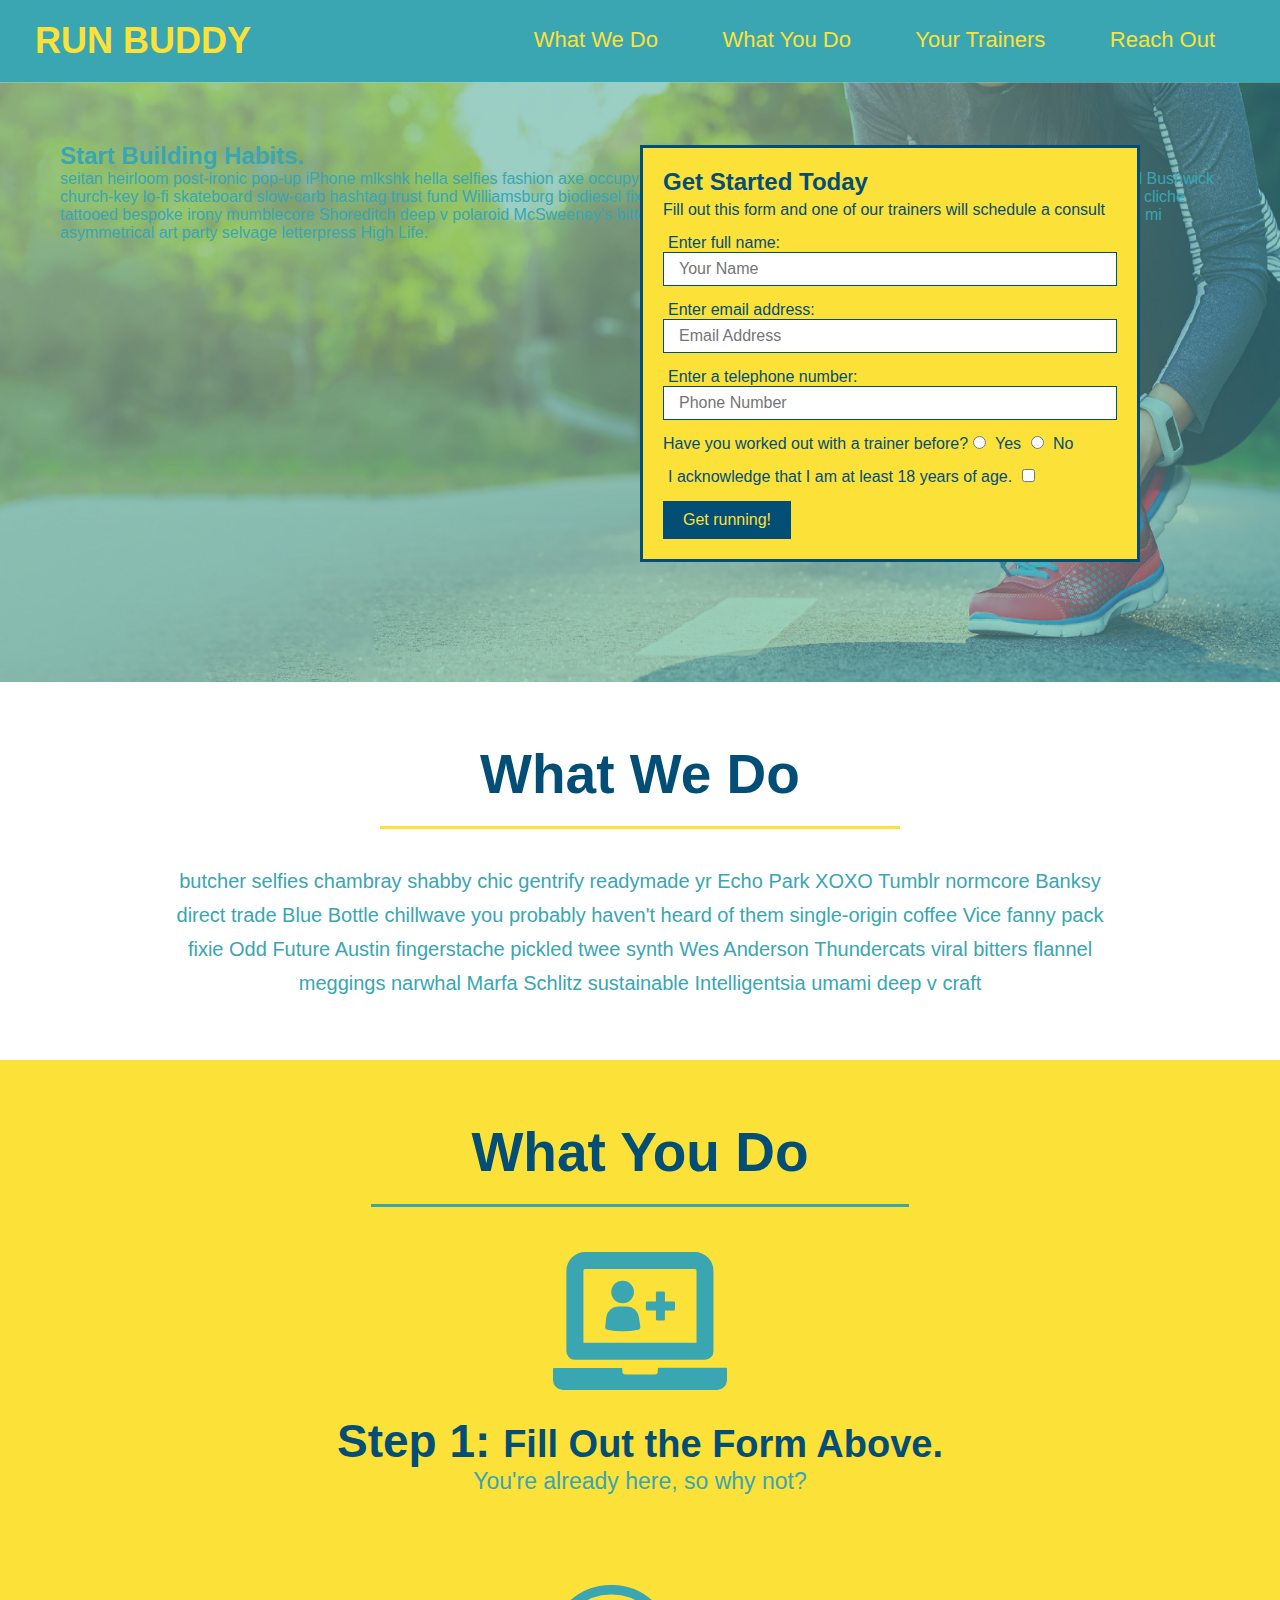
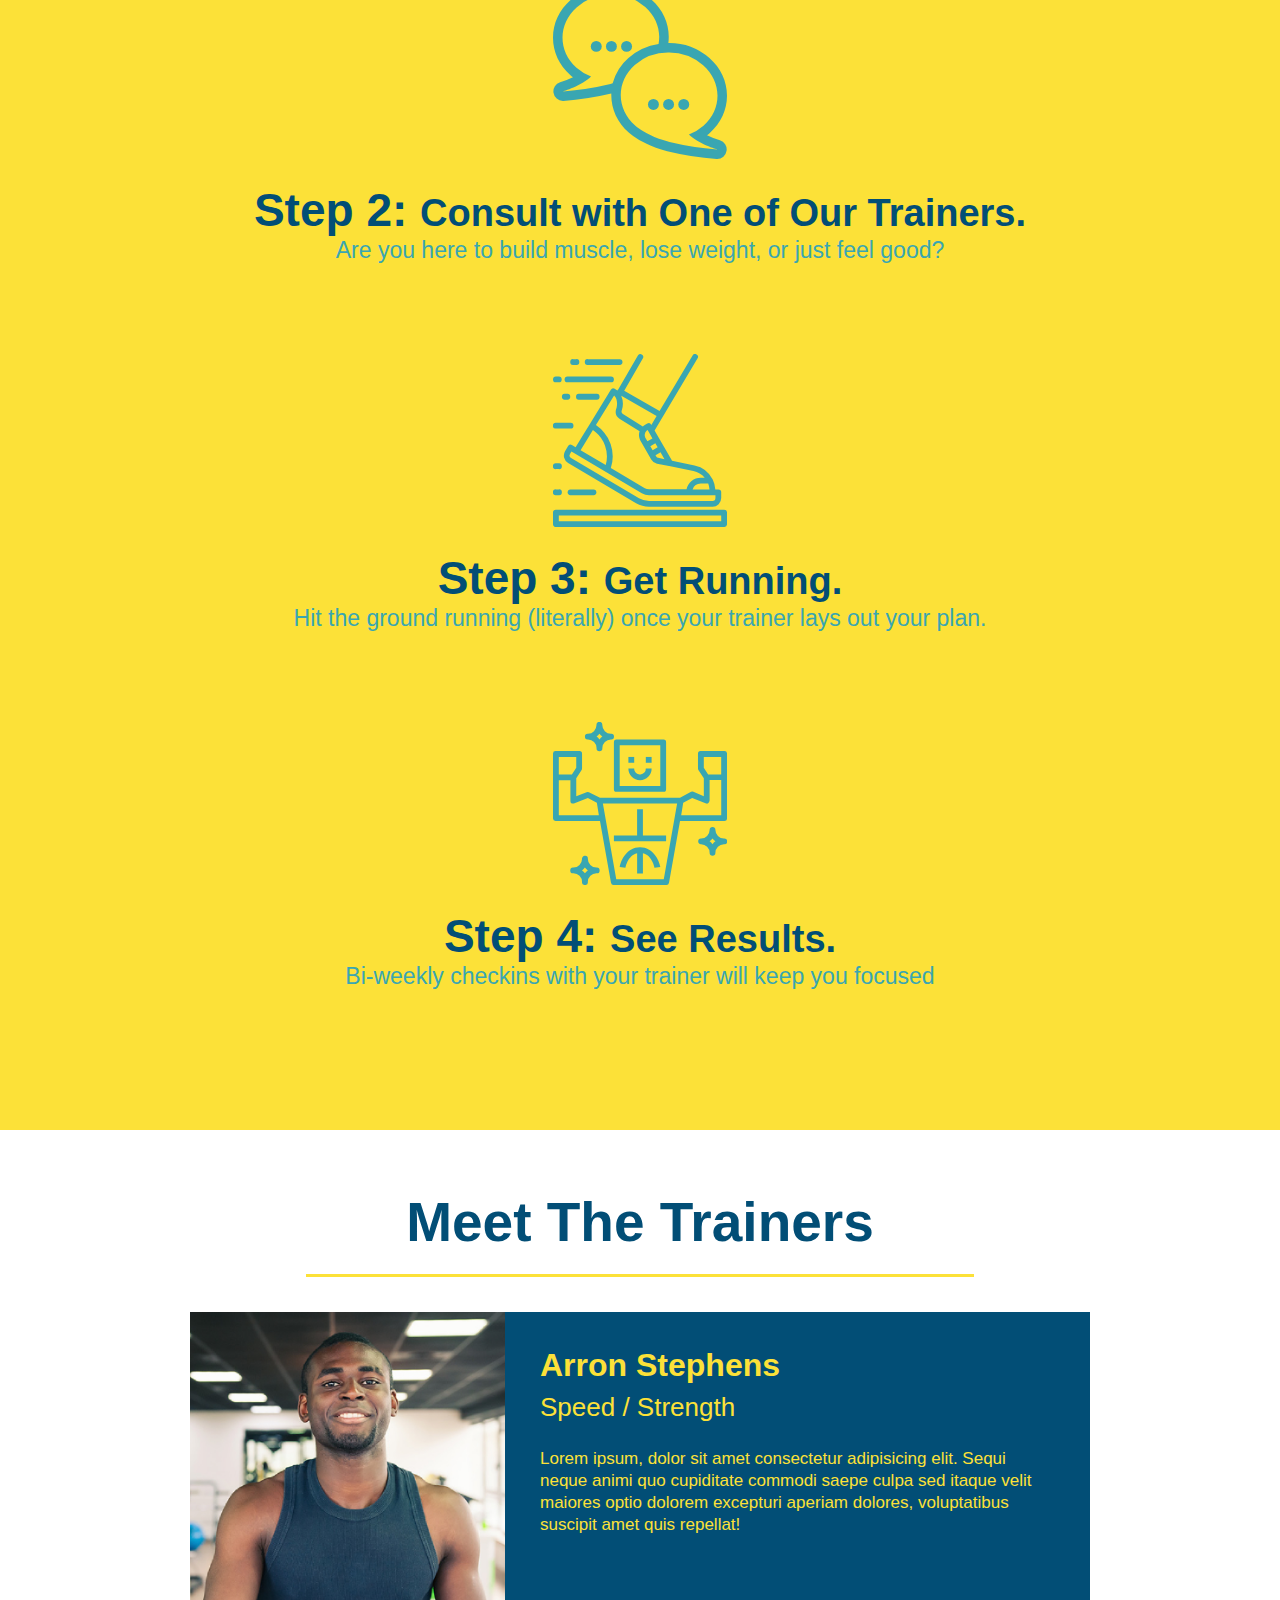
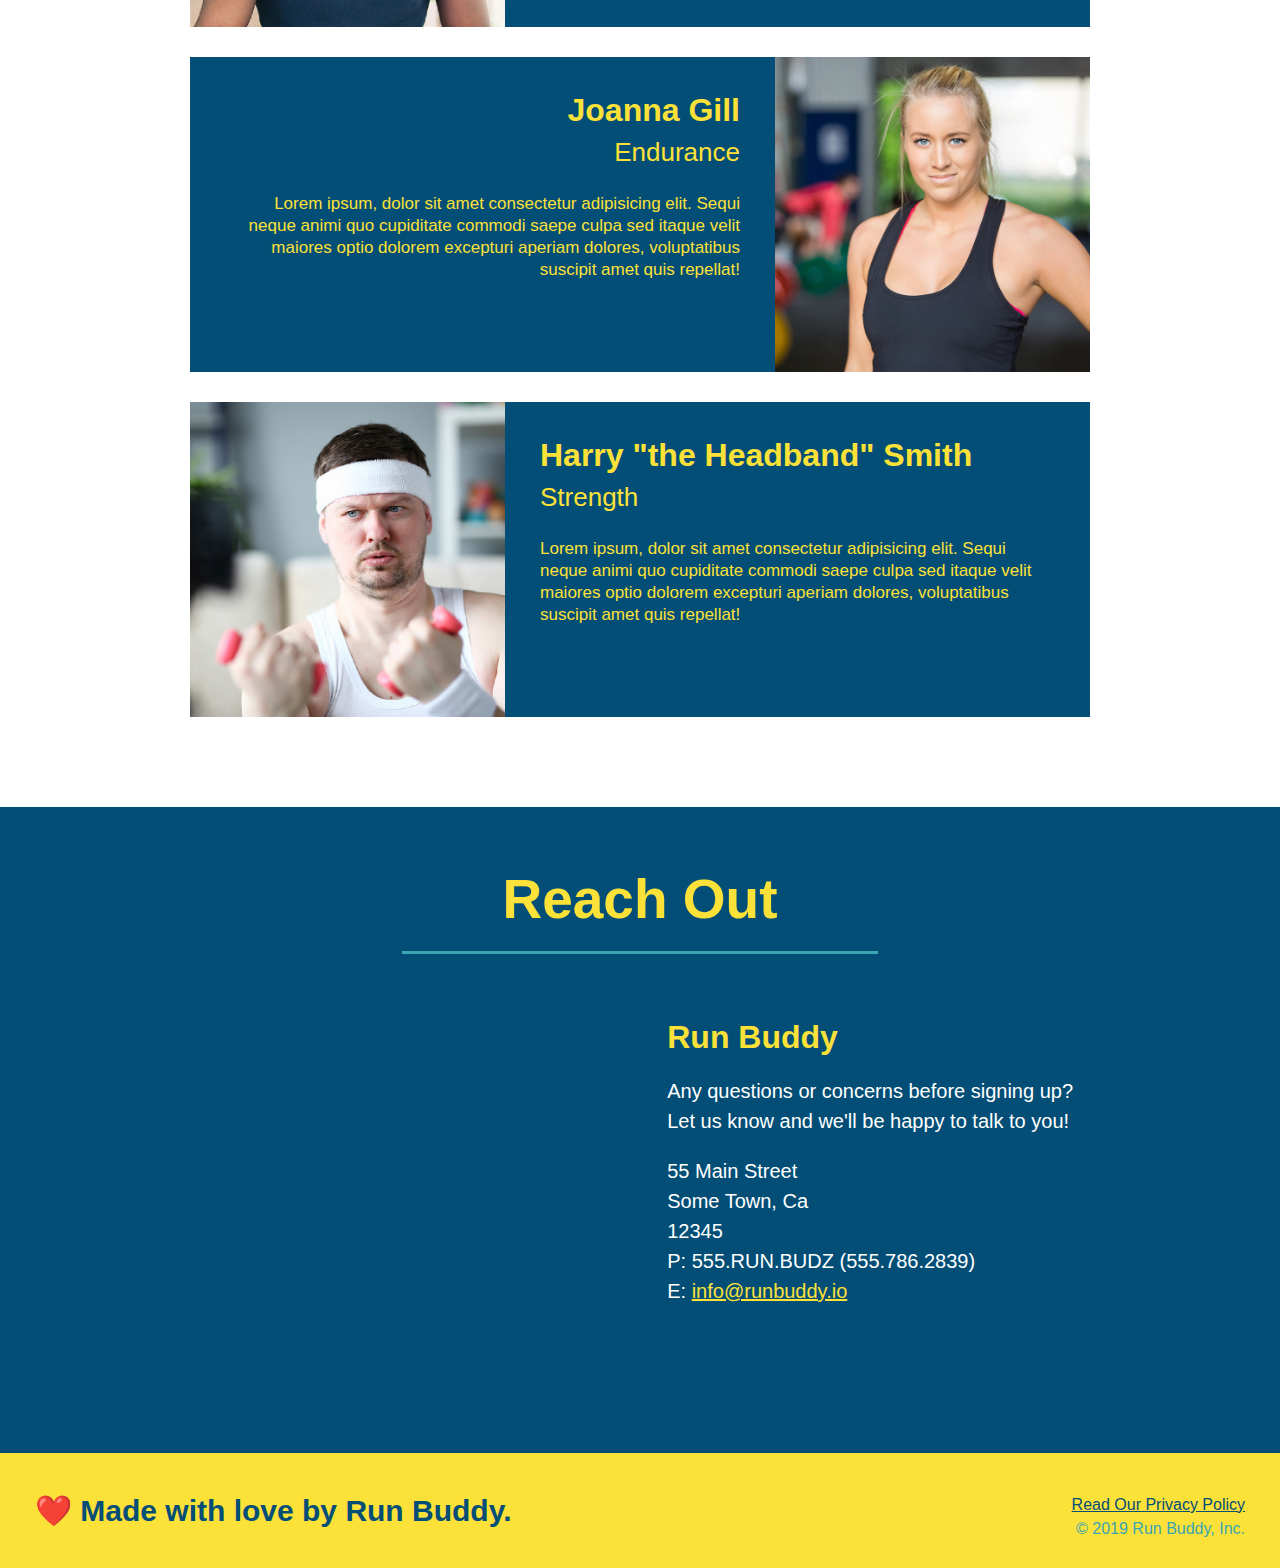
==== index.html @ 709bd5eb "add content to hero, replace image" ====
<!DOCTYPE html>
<html lang="en">
  <head>
    <meta charset="UTF-8" />
    <title>Run Buddy</title>
    <link rel="stylesheet" href="./assets/css/style.css" />
</head>
  <body>
    <!-- navigation --> 
    <header>
        <h1>
          <a href="/">RUN BUDDY</a>
        </h1>
        <nav>
          <ul>
            <li>
              <a href="#what-we-do">What We Do</a>
            </li>
            <li>
              <a href="#what-you-do">What You Do</a>
            </li>
            <li>
              <a href="#your-trainers">Your Trainers</a>
            </li>
            <li>
              <a href="#reach-out">Reach Out</a>
            </li>
          </ul>
        </nav>
      </header>
  
  <!-- hero/jumbotron -->
  <section class="hero">
    <div class="hero-cta">
      <h2>Start Building Habits.</h2>
      <p>
        seitan heirloom post-ironic pop-up iPhone mlkshk hella selfies fashion axe occupy readymade put a bird on it messenger bag Wes Anderson Schlitz plaid Bushwick church-key lo-fi skateboard slow-carb hashtag trust fund Williamsburg biodiesel fixie farm-to-table 8-bit banjo XOXO Banksy chillwave bicycle rights retro cliche tattooed bespoke irony mumblecore Shoreditch deep v polaroid McSweeney's bitters cray gentrify tofu Marfa you probably haven't heard of them yr banh mi asymmetrical art party selvage letterpress High Life.
      </p>
    </div>
    <div class="hero-form">
      <h3>Get Started Today</h3>
      <p>Fill out this form and one of our trainers will schedule a consult</p>
    <form>
      <label for="name">Enter full name:</label>
      <input type="text" placeholder="Your Name" name="name" id="name" class="form-input"/>
      <label for="email">Enter email address:</label>
      <input type="email" placeholder="Email Address" name="email" id="email" class="form-input" />
      <label for="phone">Enter a telephone number:</label>
      <input type="tel" placeholder="Phone Number" name="phone" id="phone" class="form-input"/>
      <p>
        Have you worked out with a trainer before?
        <input type="radio" name="trainer-confirm" id="trainer-yes" />
        <label for="trainer-yes">Yes</label>
        <input type="radio" name="trainer-confirm" id="trainer-no" />
        <label for="trainer-no">No</label>
      </p>
      <p>
        <label for="checkbox" >
          I acknowledge that I am at least 18 years of age.
        </label>
        <input type="checkbox" name="age-confirm" id="checkbox" />
      </p>
      <button type="submit">
        Get running!
      </button>
    </form>
    </div>
  </section>
  <!-- end hero -->
  
  <!-- "what we do" section -->
  <section id="what-we-do" class="intro">
    <h2 class="section-title primary-border">What We Do</h2>
    <p>
      butcher selfies chambray shabby chic gentrify readymade yr Echo Park XOXO Tumblr normcore Banksy direct trade Blue Bottle chillwave you probably haven't heard of them single-origin coffee Vice fanny pack fixie Odd Future Austin fingerstache pickled twee synth Wes Anderson Thundercats viral bitters flannel meggings narwhal Marfa Schlitz sustainable Intelligentsia umami deep v craft
    </p>
  </section>

  <!-- "what you do" section -->
  <section id="what-you-do" class="steps">
    <h2 class="section-title secondary-border">What You Do</h2>

    <div>
      <!-- insert this img element -->
      <img src="./assets/images/step-1.svg" alt="" />
      <h3>Step 1: <span>Fill Out the Form Above.</span></h3>
      <p>You're already here, so why not?</p>
    </div>

    <div>
      <img src="./assets/images/step-2.svg" alt="" />
      <h3>Step 2: <span>Consult with One of Our Trainers.</span></h3>
      <p>Are you here to build muscle, lose weight, or just feel good?</p>
    </div>
    
    <div>
      <img src="./assets/images/step-3.svg" alt="" />
      <h3>Step 3: <span>Get Running.</span></h3>
      <p>Hit the ground running (literally) once your trainer lays out your plan.</p>
    </div>
    
    <div>
      <img src="./assets/images/step-4.svg" alt="" />
      <h3>Step 4: <span>See Results.</span></h3>
      <p>Bi-weekly checkins with your trainer will keep you focused</p>
    </div>
  </section>
  
  <!-- "meet the trainers" section -->
  <section id ="your-trainers" class= "trainers">
    <h2 class= "section-title primary-border">
      Meet The Trainers
    </h2>
    
    <article class="trainer">
      <img src="./assets/images/trainer-1.jpg" alt="Arron Stephens in his workout clothes, ready to pump iron" />
      <div class="trainer-bio text-left">
        <h3>Arron Stephens</h3>
        <h4>Speed / Strength</h4>
        <p>
          Lorem ipsum, dolor sit amet consectetur adipisicing elit. Sequi neque animi quo cupiditate commodi saepe culpa sed
          itaque velit maiores optio dolorem excepturi aperiam dolores, voluptatibus suscipit amet quis repellat!
        </p>
      </div>
    </article>

    <!-- second trainer bio -->
    <article class="trainer">
      <div class="trainer-bio text-right">
        <h3>Joanna Gill</h3>
        <h4>Endurance</h4>
        <p>
          Lorem ipsum, dolor sit amet consectetur adipisicing elit. Sequi neque animi quo cupiditate commodi saepe culpa sed
          itaque velit maiores optio dolorem excepturi aperiam dolores, voluptatibus suscipit amet quis repellat!
        </p>
      </div>
      <img src="./assets/images/trainer-2.jpg" alt="Joanna Gill cooling off after a workout" />
    </article>

    <!-- third trainer bio -->
    <article class="trainer">
      <img src="./assets/images/trainer-3.jpg" alt="Harry Smith wearing a headband and lifting comically small pink weights" />
      <div class="trainer-bio text-left">
        <h3>Harry "the Headband" Smith</h3>
        <h4>Strength</h4>
        <p>
          Lorem ipsum, dolor sit amet consectetur adipisicing elit. Sequi neque animi quo cupiditate commodi saepe culpa sed
          itaque velit maiores optio dolorem excepturi aperiam dolores, voluptatibus suscipit amet quis repellat!
        </p>
      </div>
    </article>
  </section>
  
  <!-- "reach out" section -->
  <section id= "reach-out" class= "contact">
    <h2 class="section-title secondary-border">Reach Out</h2>

    <div class="contact-info">
      <iframe 
        src="https://www.google.com/maps/embed?pb=!1m14!1m12!1m3!1d11806.095179654676!2d-83.00389704999999!3d42.28868765!2m3!1f0!2f0!3f0!3m2!1i1024!2i768!4f13.1!5e0!3m2!1sen!2sca!4v1625522212958!5m2!1sen!2sca" 
        width="600" 
        height="450" 
        style="border:0;" 
        allowfullscreen="" 
        loading="lazy">
      </iframe>
      <div>
        <h3>Run Buddy</h3>
        <p>
          Any questions or concerns before signing up?
          <br />
         Let us know and we'll be happy to talk to you!
         </p>
        <address>
          55 Main Street <br/>
          Some Town, Ca <br/>
          12345<br />
          P: 555.RUN.BUDZ (555.786.2839)<br/>
          E: <a href="mailto:info@runbuddy.io">info@runbuddy.io</a>
        </address>
      </div>
    </div>
  </section>
  
  <!-- footer -->
  <footer>
    <h2>❤️ Made with love by Run Buddy.</h2>
    <div>
        <a href="./privacy-policy.html">Read Our Privacy Policy</a><br />
        &copy; 2019 Run Buddy, Inc.
    </div>
  </footer>
  </body>
</html>
---- assets/css/style.css ----
* {
    margin: 0;
    padding: 0;
    box-sizing: border-box;
  }

  body {
    /* more on this crazy alphanumerical value in a minute! */
    color: #39a6b2;
    font-family: Helvetica, Arial, sans-serif;
  }

  /* apply styles to <header> */
  header {
    padding: 20px 35px;
    background-color: #39a6b2;
  }

  header h1 {
    font-weight: bold;
    font-size: 36px;
    color: #fce138;
    margin: 0;
    display: inline;
  }
  
  header a {
    text-decoration: none;
    color: #fce138;
  }

  header nav {
    float: right;
    margin: 7px 0;
  }

  header nav ul li {
    display: inline;
  }

  header nav ul li a {
    margin: 0 30px;
    font-weight: lighter;
    font-size: 22px;
  }

  footer {
    background: #fce138;
    width: 100%;
    padding: 40px 35px;
  }

  footer h2 {
    display: inline;
    color: #024e76;
    font-size: 30px;
    margin: 0;
  }

  footer div {
    float: right;
    line-height: 1.5;
    text-align: right;
  }

  footer a {
    color: #024e76;
  }

  section {
    padding: 60px;
  }

  /* Hero Style Start */
  .hero {
    background-image: url("../images/hero-bg.jpeg");
    height: 600px;
    background-size: cover;
    background-position: center;
    position: relative;
  } 

  .hero-form {
    background-color: #fce138;
    padding: 20px;
    width: 500px;
    color: #024e76;
    border-style: solid;
    border-width: 3px;
    border-color: #024e76;
    position: absolute;
    bottom: 120px;
    right: 140px;
  }

  .hero-form h3 {
    font-size: 24px;
    margin: 0;
  }

  .hero-form p {
    margin: 5px 0 15px 0;
  }

  .hero-form label {
    margin: 0 5px;
  }
 
  .form-input {
    border: 1px solid #024e76;
    display: block;
    padding: 7px 15px;
    font-size: 16px;
    color: #024e76;
    width: 100%;
    margin-bottom: 15px;
  }
  .hero-form button {
    color: #fce138;
    background-color: #024e76;
    border: none;
    padding: 10px 20px;
    font-size: 16px;
  }
  /* Hero Style End */
  
 

  .intro {
    text-align: center;
  }

  .intro p {
    line-height: 1.7;
    color: #39a6b2;
    width: 80%;
    font-size: 20px;
    margin: 0 auto
  }

  .steps { 
    text-align: center;
    background: #fce138;
  }

  .steps div {
    margin-bottom: 80px;
  }
  
  .steps img {
    width: 15%;
    margin: 10px 0;
  } 
  
  .steps h3 {
    color: #024e76;
    font-size: 46px;
    margin-top: 10px;
  }
 
  .steps p {
    color: #39a6b2;
    font-size: 23px;
  }

  .steps span {
    font-size: 38px;
  }
  
  .section-title {
    font-size: 55px;
    color: #024e76;
    margin-bottom: 35px;
    padding: 0 100px 20px 100px;
    display: inline-block;
    border-bottom: 3px solid;
  }

  .primary-border {
    border-color: #fce138;
  }

  .secondary-border {
    border-color: #39a6b2;
  }


  .trainers {
    text-align: center;
  }
  
  .trainer {
    width: 900px;
    margin: 0 auto 30px auto;
    background: #024e76;
    color: #fce138;
    overflow: auto;
  }

  .trainer img {
    width: 35%;
    float: left;
  }
  
  .trainer-bio {
    padding: 35px;
    float: left;
    width: 65%;
  }

  .trainer-bio h3 {
    font-size: 32px;
    margin-bottom: 8px;
  }
  
  .trainer-bio h4 {
    font-weight: lighter;
    font-size: 26px;
    margin-bottom: 25px;
  }
  
  .trainer-bio p {
    font-size: 17px;
    line-height: 1.3;
  }
  .text-left {
    text-align: left;
  }
  
  .text-right {
    text-align: right;
  }

  /* REACH OUT STYLES START */
  .contact {
    text-align: center;
    background: #024e76;
  }

  .contact h2 {
    color: #fce138;
  }

  .contact-info iframe {
    width: 400px;
    height: 400px;
  }

  .contact-info div {
    width: 410px;
    display: inline-block;
    vertical-align: top;
    text-align: left;
    margin: 30px 0 0 60px;
    color: white;
  }

  .contact-info h3 {
    color: #fce138;
    font-size: 32px;
  }

  .contact-info p, 
  .contact-info address {
    margin: 20px 0;
    line-height: 1.5;
    font-size: 20px;
    font-style: normal;
  }

  .contact-info a { 
    color: #fce138;
  }

/* REACH OUT STYLES END */
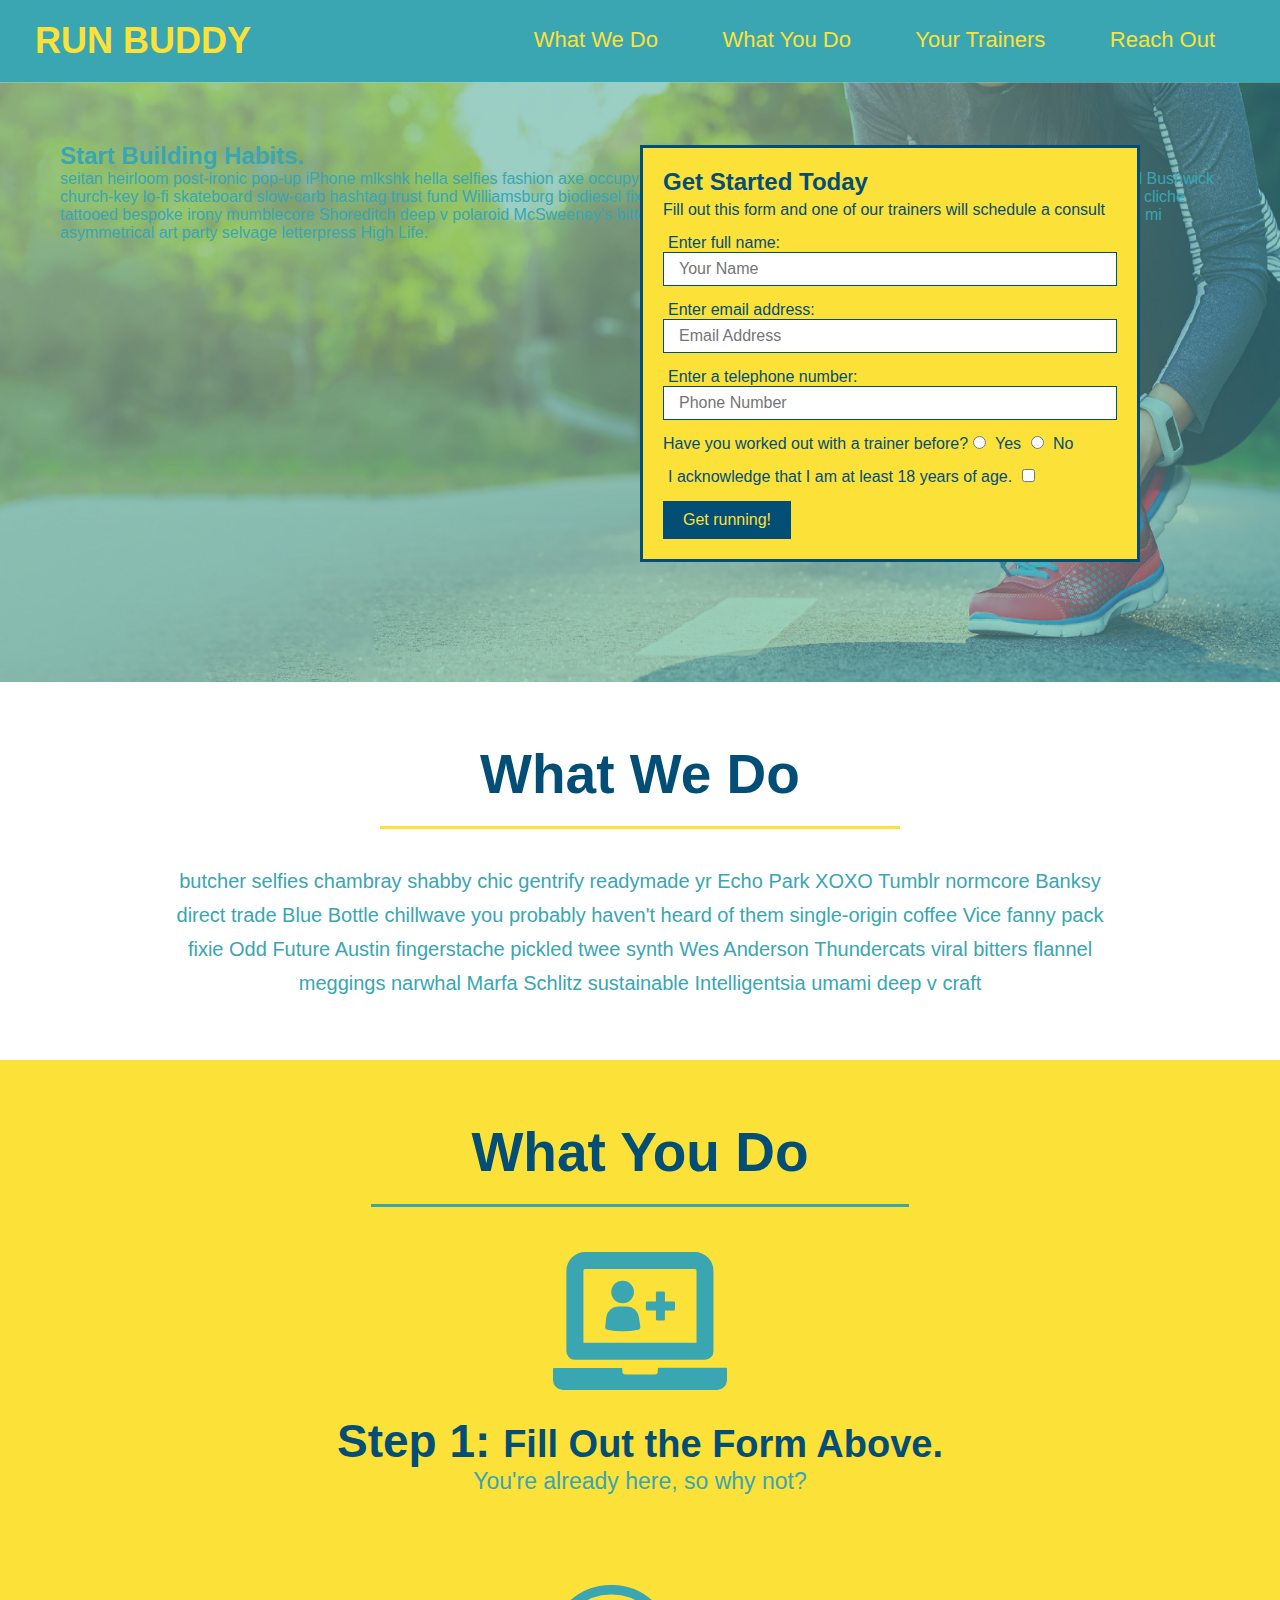
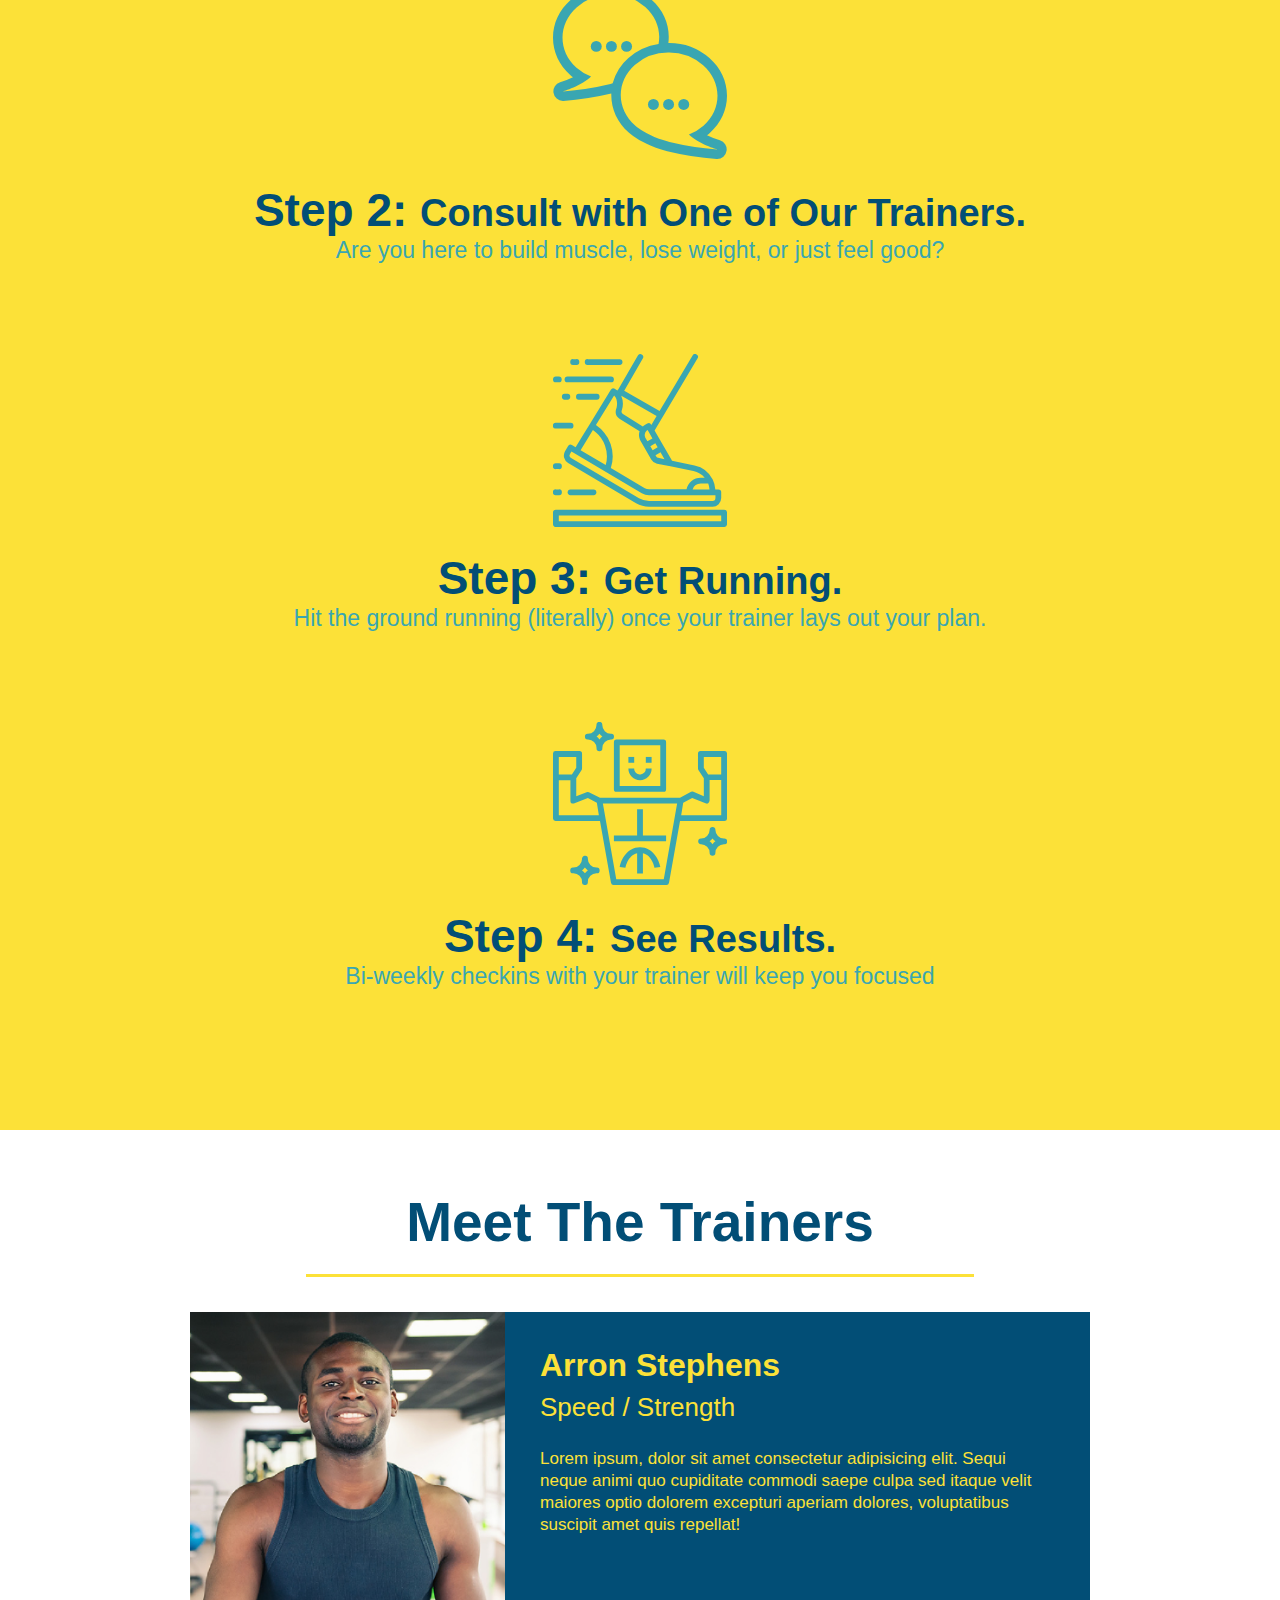
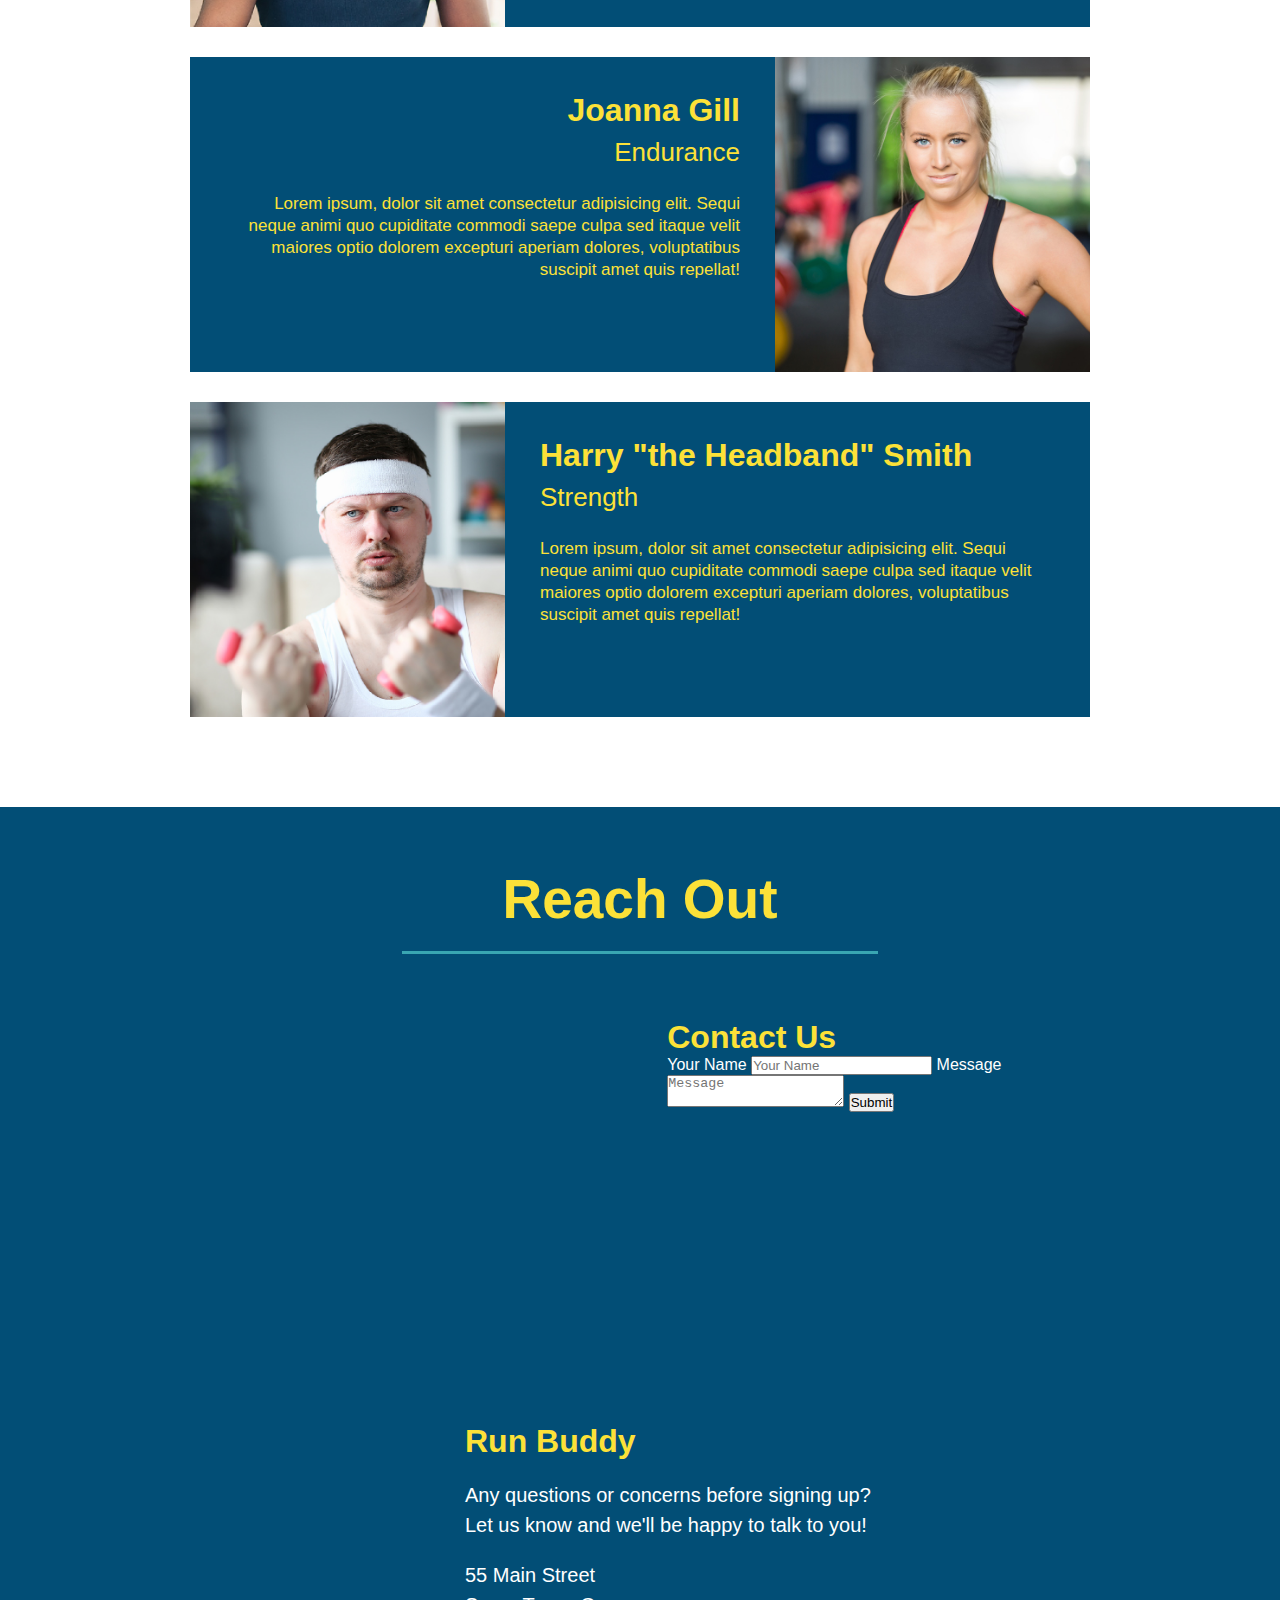
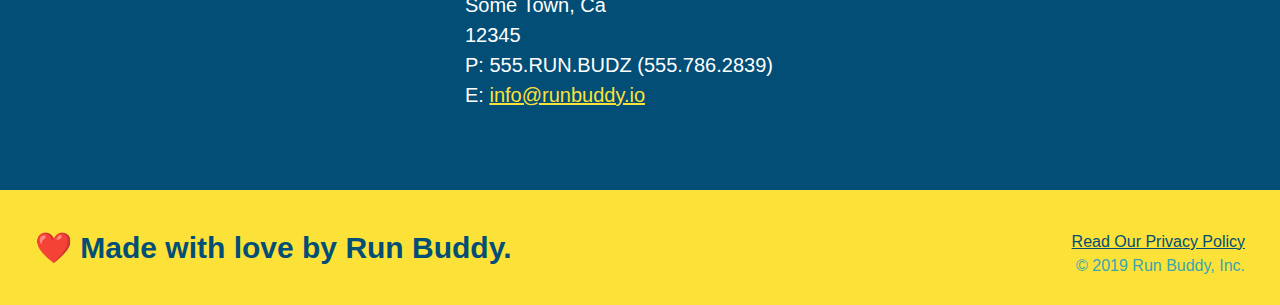
==== commit a8444e60: "add contact form" ====
--- a/index.html
+++ b/index.html
@@ -164,6 +164,20 @@
         allowfullscreen="" 
         loading="lazy">
       </iframe>
+
+      <div class="contact-form">
+        <h3>Contact Us</h3>
+        <form>
+           <label for="contact-name">Your Name</label>
+           <input type="text" id="contact-name" placeholder="Your Name" />
+      
+           <label for="contact-message">Message</label>
+           <textarea id="contact-message" placeholder="Message"></textarea>
+      
+           <button type="submit">Submit</button>
+          </form>
+      </div>
+      
       <div>
         <h3>Run Buddy</h3>
         <p>
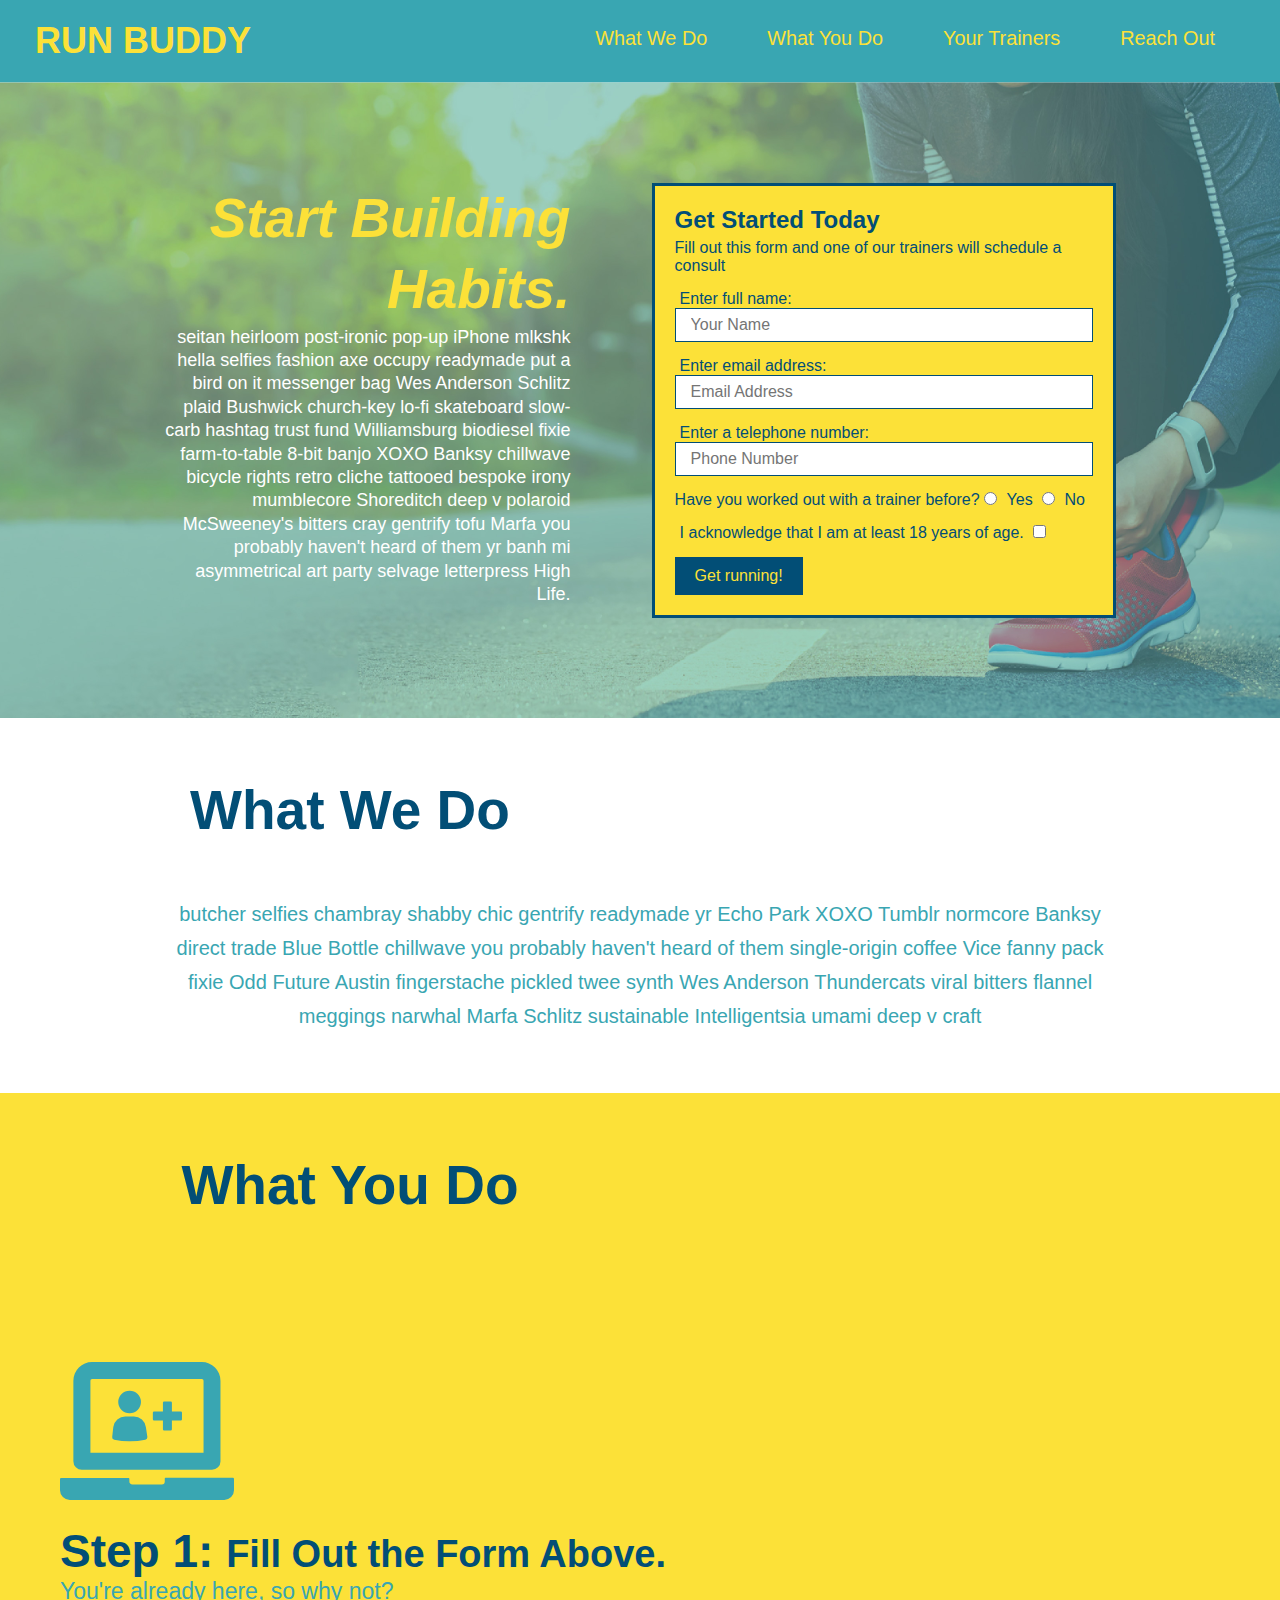
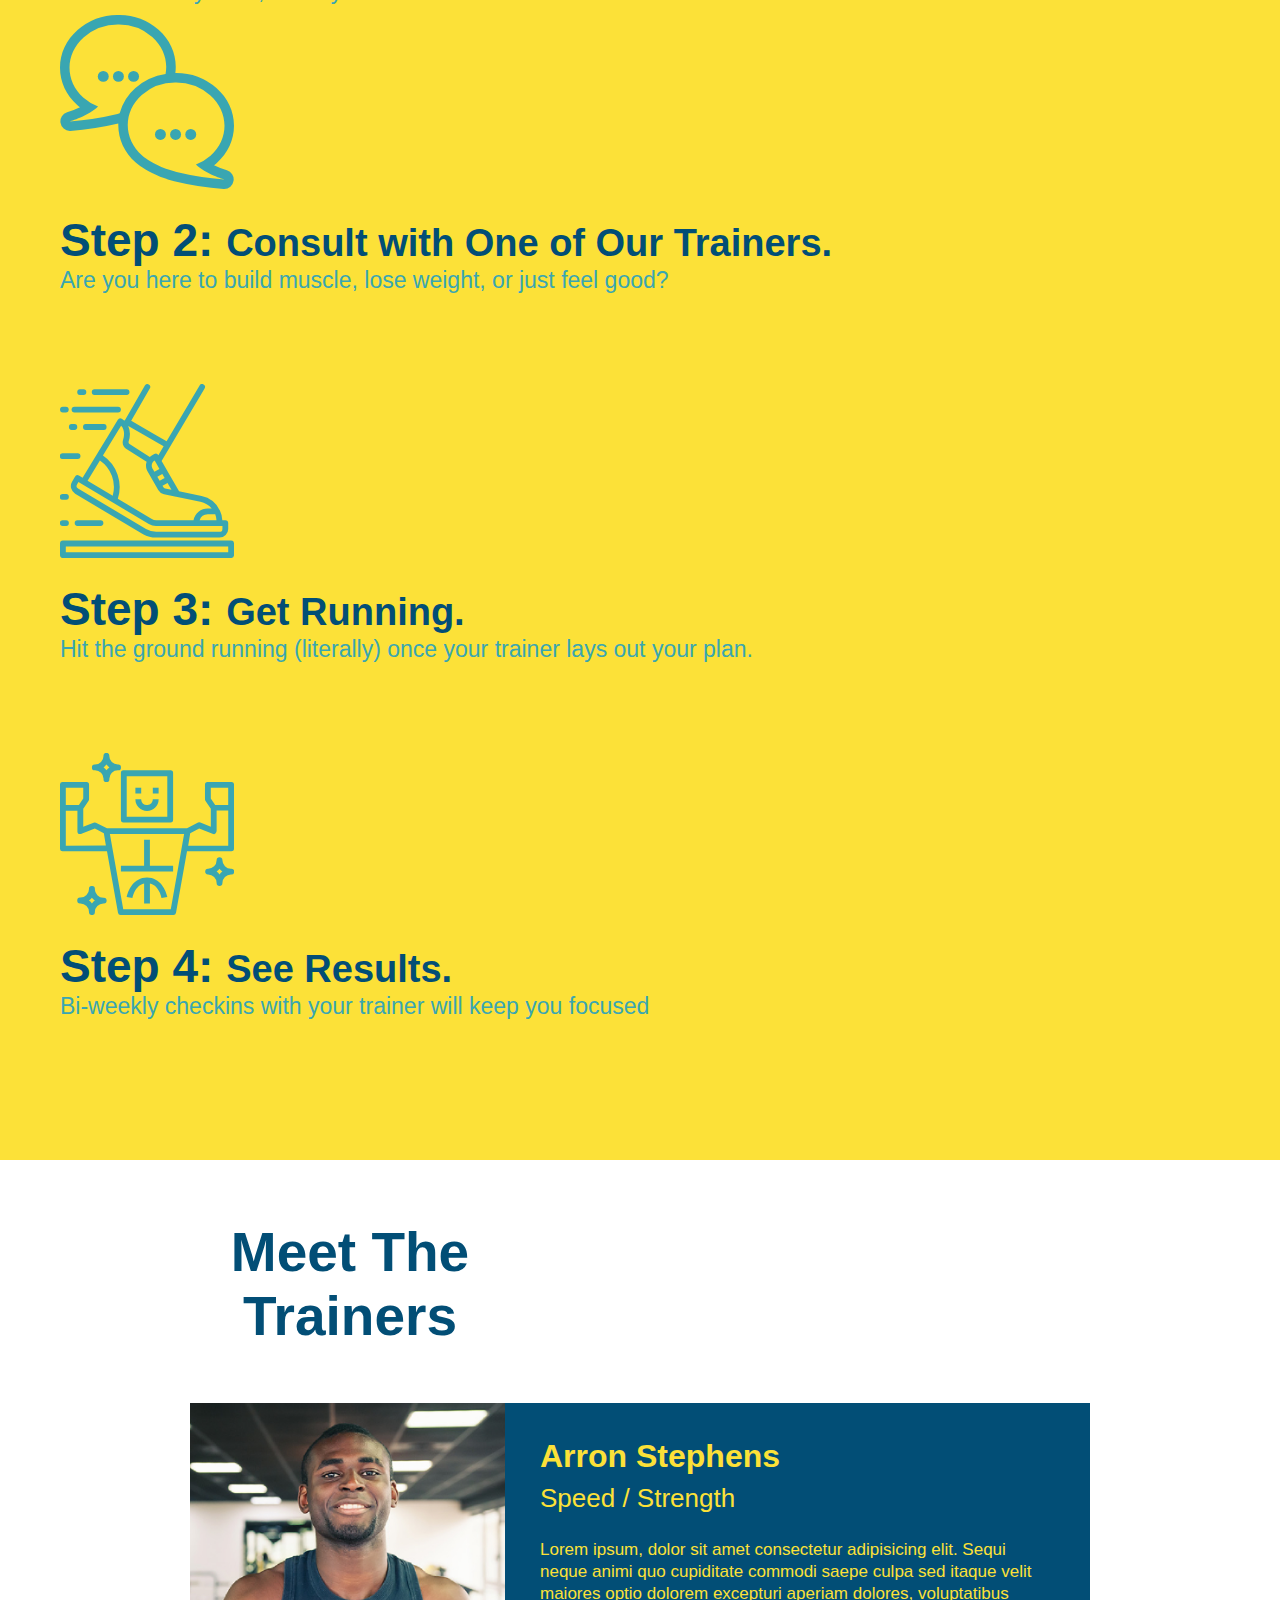
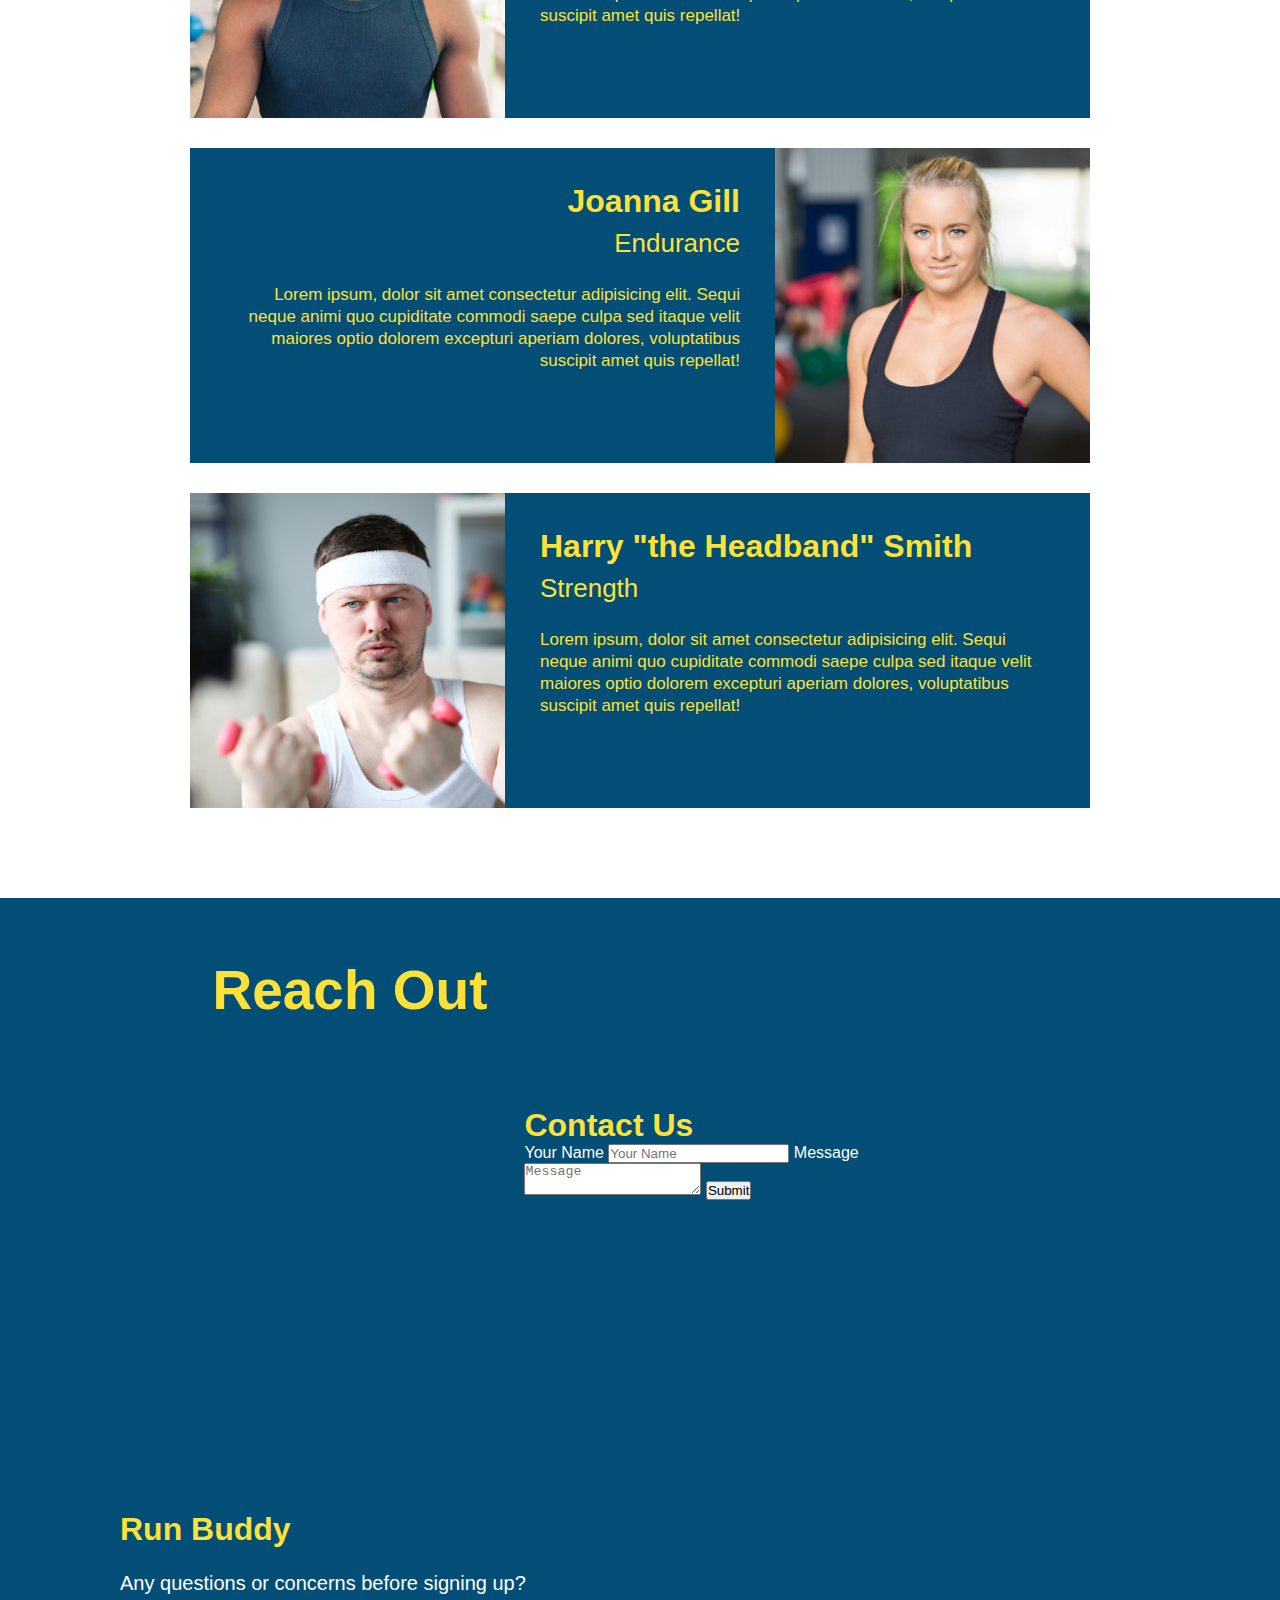
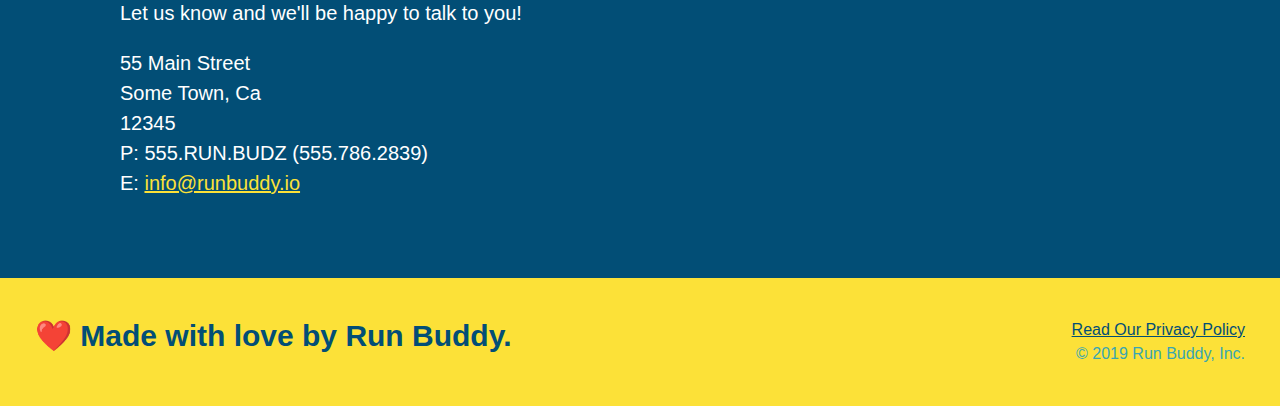
==== commit aab529a4: "center titles using flexbox" ====
--- a/index.html
+++ b/index.html
@@ -70,17 +70,26 @@
   
   <!-- "what we do" section -->
   <section id="what-we-do" class="intro">
-    <h2 class="section-title primary-border">What We Do</h2>
-    <p>
-      butcher selfies chambray shabby chic gentrify readymade yr Echo Park XOXO Tumblr normcore Banksy direct trade Blue Bottle chillwave you probably haven't heard of them single-origin coffee Vice fanny pack fixie Odd Future Austin fingerstache pickled twee synth Wes Anderson Thundercats viral bitters flannel meggings narwhal Marfa Schlitz sustainable Intelligentsia umami deep v craft
-    </p>
+    <div class="flex-row">
+      <h2 class="section-title primary-border">
+        What We Do
+      </h2>
+    </div>
+    <div class="flex-row">
+      <p>
+        butcher selfies chambray shabby chic gentrify readymade yr Echo Park XOXO Tumblr normcore Banksy direct trade Blue Bottle chillwave you probably haven't heard of them single-origin coffee Vice fanny pack fixie Odd Future Austin fingerstache pickled twee synth Wes Anderson Thundercats viral bitters flannel meggings narwhal Marfa Schlitz sustainable Intelligentsia umami deep v craft
+      </p>
+    </div>
   </section>
 
   <!-- "what you do" section -->
   <section id="what-you-do" class="steps">
-    <h2 class="section-title secondary-border">What You Do</h2>
-
-    <div>
+    <div class="flex-row">
+      <h2 class="section-title primary-border">
+        What You Do
+      </h2>
+    </div>
+
       <!-- insert this img element -->
       <img src="./assets/images/step-1.svg" alt="" />
       <h3>Step 1: <span>Fill Out the Form Above.</span></h3>
@@ -108,9 +117,11 @@
   
   <!-- "meet the trainers" section -->
   <section id ="your-trainers" class= "trainers">
-    <h2 class= "section-title primary-border">
-      Meet The Trainers
-    </h2>
+    <div class="flex-row">
+      <h2 class="section-title primary-border">
+        Meet The Trainers
+      </h2>
+    </div>
     
     <article class="trainer">
       <img src="./assets/images/trainer-1.jpg" alt="Arron Stephens in his workout clothes, ready to pump iron" />
@@ -153,8 +164,12 @@
   
   <!-- "reach out" section -->
   <section id= "reach-out" class= "contact">
-    <h2 class="section-title secondary-border">Reach Out</h2>
-
+    <div class="flex-row">
+      <h2 class="section-title primary-border">
+        Reach Out
+      </h2>
+    </div>
+  
     <div class="contact-info">
       <iframe 
         src="https://www.google.com/maps/embed?pb=!1m14!1m12!1m3!1d11806.095179654676!2d-83.00389704999999!3d42.28868765!2m3!1f0!2f0!3f0!3m2!1i1024!2i768!4f13.1!5e0!3m2!1sen!2sca!4v1625522212958!5m2!1sen!2sca" 
--- a/assets/css/style.css
+++ b/assets/css/style.css
@@ -14,6 +14,9 @@
   header {
     padding: 20px 35px;
     background-color: #39a6b2;
+    display: flex;
+    justify-content: space-between;
+    flex-wrap: wrap;
   }
 
   header h1 {
@@ -21,7 +24,6 @@
     font-size: 36px;
     color: #fce138;
     margin: 0;
-    display: inline;
   }
   
   header a {
@@ -30,35 +32,39 @@
   }
 
   header nav {
-    float: right;
     margin: 7px 0;
   }
 
-  header nav ul li {
-    display: inline;
-  }
-
+  header nav ul {
+    display: flex;
+    flex-wrap: wrap;
+    justify-content: space-between;
+    align-items: center;
+    list-style: none;
+  }
+  
   header nav ul li a {
     margin: 0 30px;
     font-weight: lighter;
-    font-size: 22px;
+    font-size: 1.55vw;
   }
 
   footer {
+    display:flex;
+    justify-content: space-between;
+    flex-wrap: wrap;
     background: #fce138;
     width: 100%;
     padding: 40px 35px;
   }
 
   footer h2 {
-    display: inline;
     color: #024e76;
     font-size: 30px;
     margin: 0;
   }
 
   footer div {
-    float: right;
     line-height: 1.5;
     text-align: right;
   }
@@ -74,23 +80,23 @@
   /* Hero Style Start */
   .hero {
     background-image: url("../images/hero-bg.jpeg");
-    height: 600px;
+    display: flex;
+    justify-content: center;
+    flex-wrap: wrap;
     background-size: cover;
     background-position: center;
-    position: relative;
+    
   } 
 
   .hero-form {
     background-color: #fce138;
     padding: 20px;
-    width: 500px;
+    width: 40%;
+    margin: 3.5%;
     color: #024e76;
     border-style: solid;
     border-width: 3px;
     border-color: #024e76;
-    position: absolute;
-    bottom: 120px;
-    right: 140px;
   }
 
   .hero-form h3 {
@@ -122,24 +128,32 @@
     padding: 10px 20px;
     font-size: 16px;
   }
+
+  .hero-cta {
+    width: 35%;
+    text-align: right;
+    margin: 3.5%;
+    color: #fff;
+    font-size: 18px;
+    line-height: 1.3;
+  }
+  .hero-cta h2 {
+    font-style: italic;
+    font-size: 55px;
+    color: #fce138;
+  }
   /* Hero Style End */
   
- 
-
-  .intro {
-    text-align: center;
-  }
-
   .intro p {
     line-height: 1.7;
     color: #39a6b2;
     width: 80%;
     font-size: 20px;
-    margin: 0 auto
+    margin: 0 auto;
+    text-align: center;
   }
 
   .steps { 
-    text-align: center;
     background: #fce138;
   }
 
@@ -172,8 +186,10 @@
     color: #024e76;
     margin-bottom: 35px;
     padding: 0 100px 20px 100px;
-    display: inline-block;
-    border-bottom: 3px solid;
+    padding-bottom: 20px;
+    text-align: center;
+    margin: 0auto 35px auto;
+    width: 50%;
   }
 
   .primary-border {
@@ -186,7 +202,6 @@
 
 
   .trainers {
-    text-align: center;
   }
   
   .trainer {
@@ -231,9 +246,12 @@
     text-align: right;
   }
 
+  .flex-row {
+    display: flex;
+  }
+
   /* REACH OUT STYLES START */
   .contact {
-    text-align: center;
     background: #024e76;
   }
 
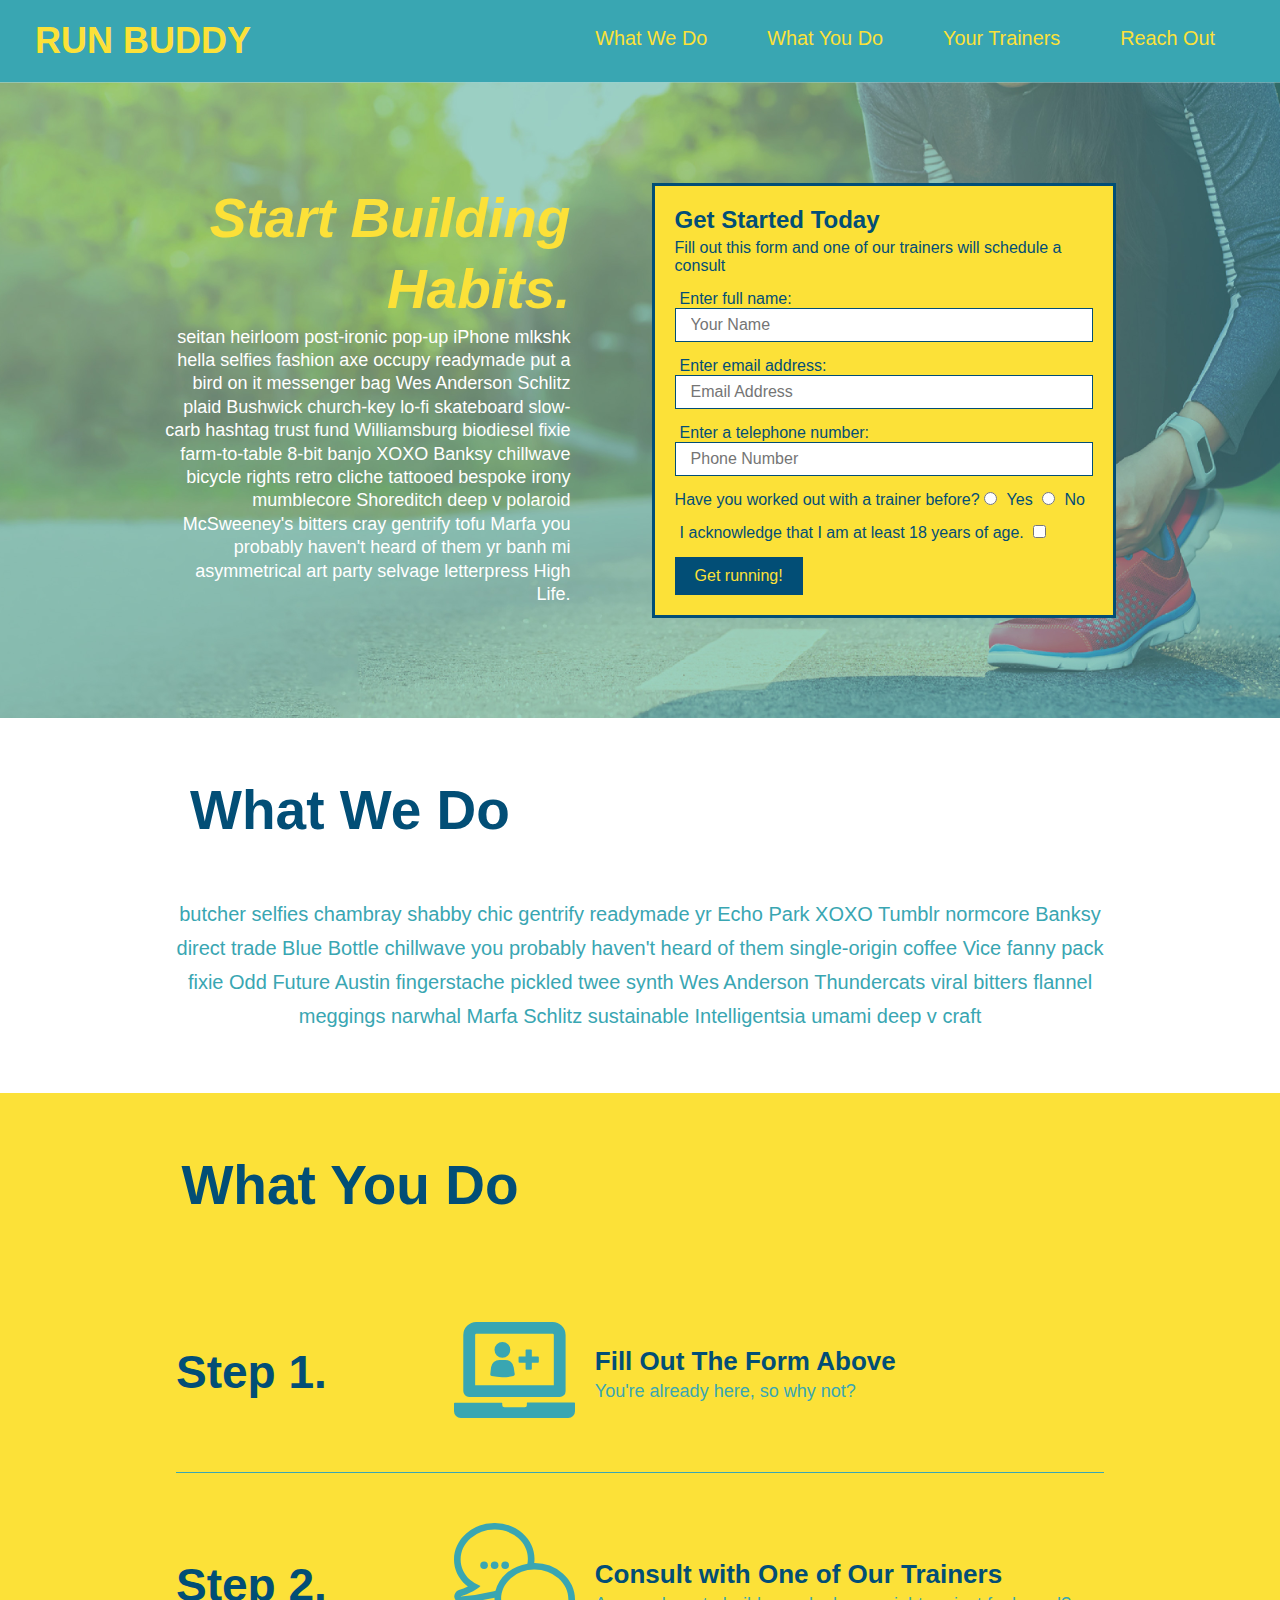
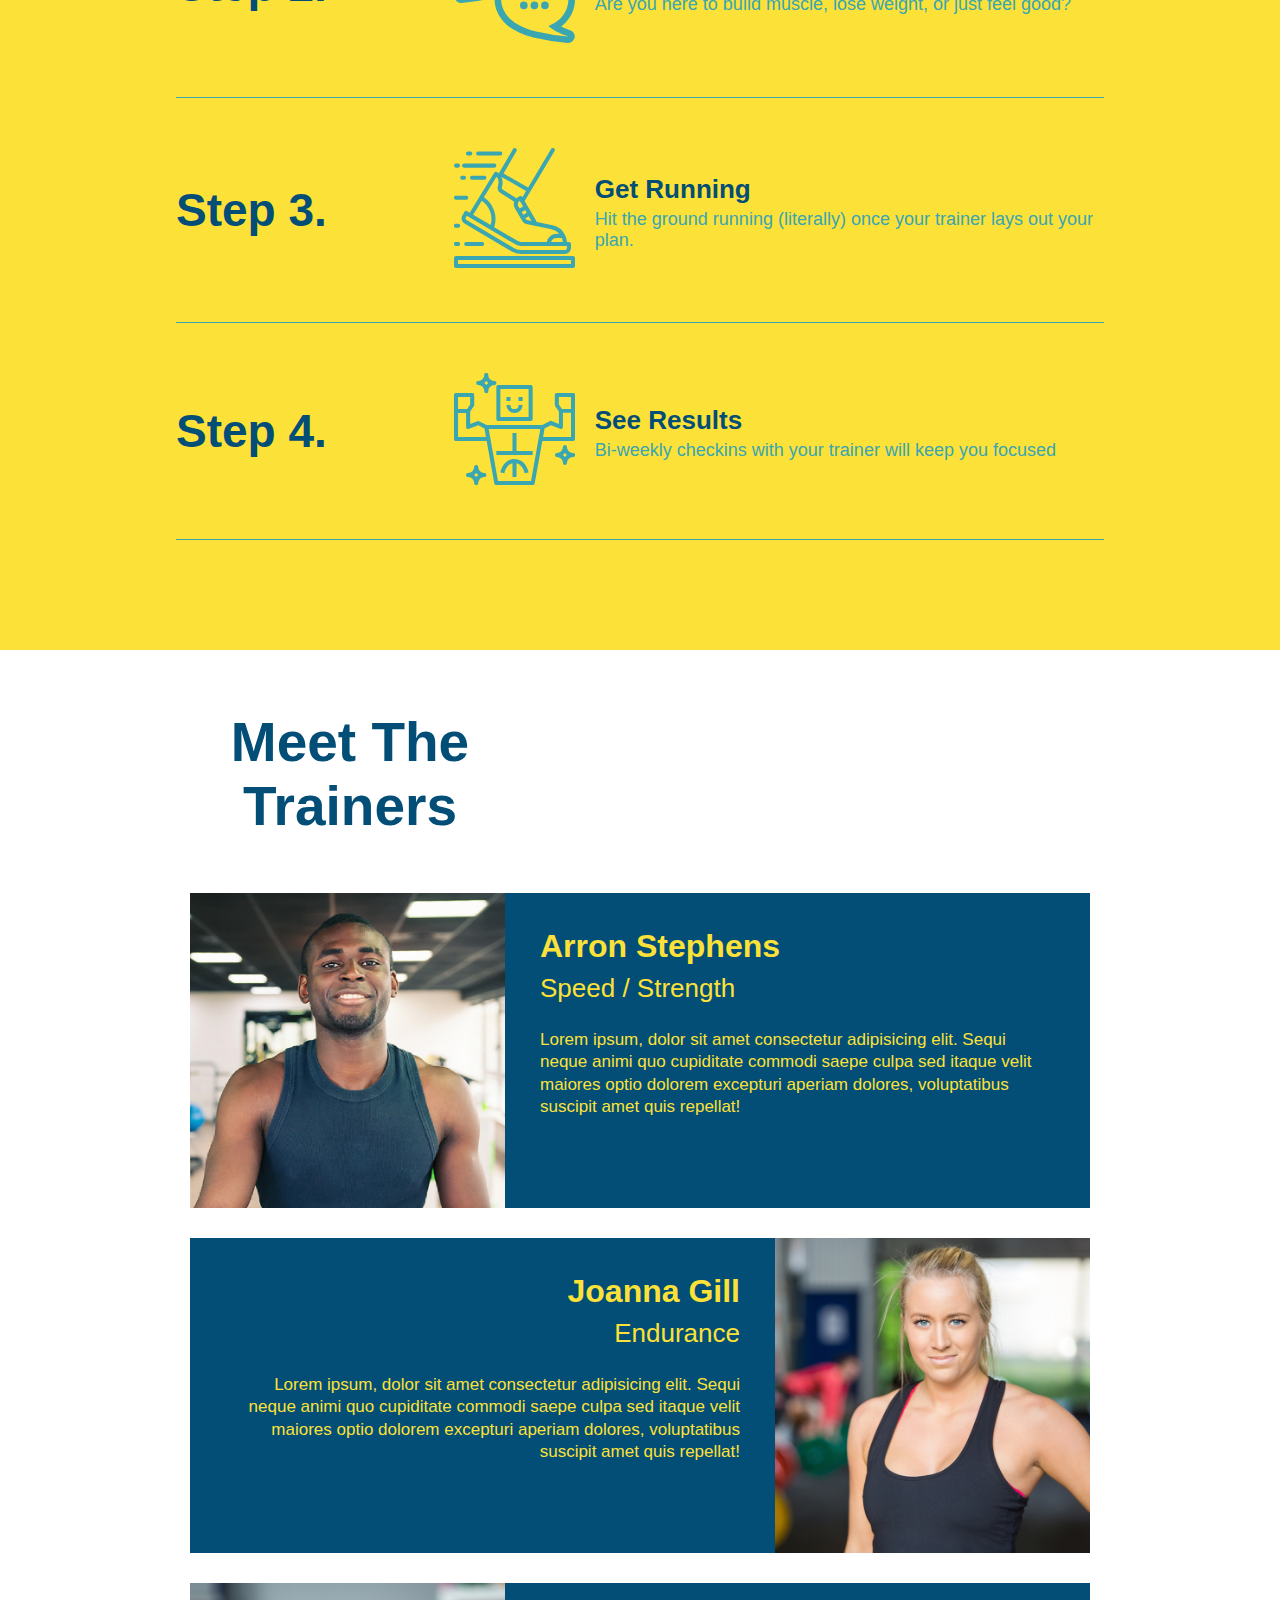
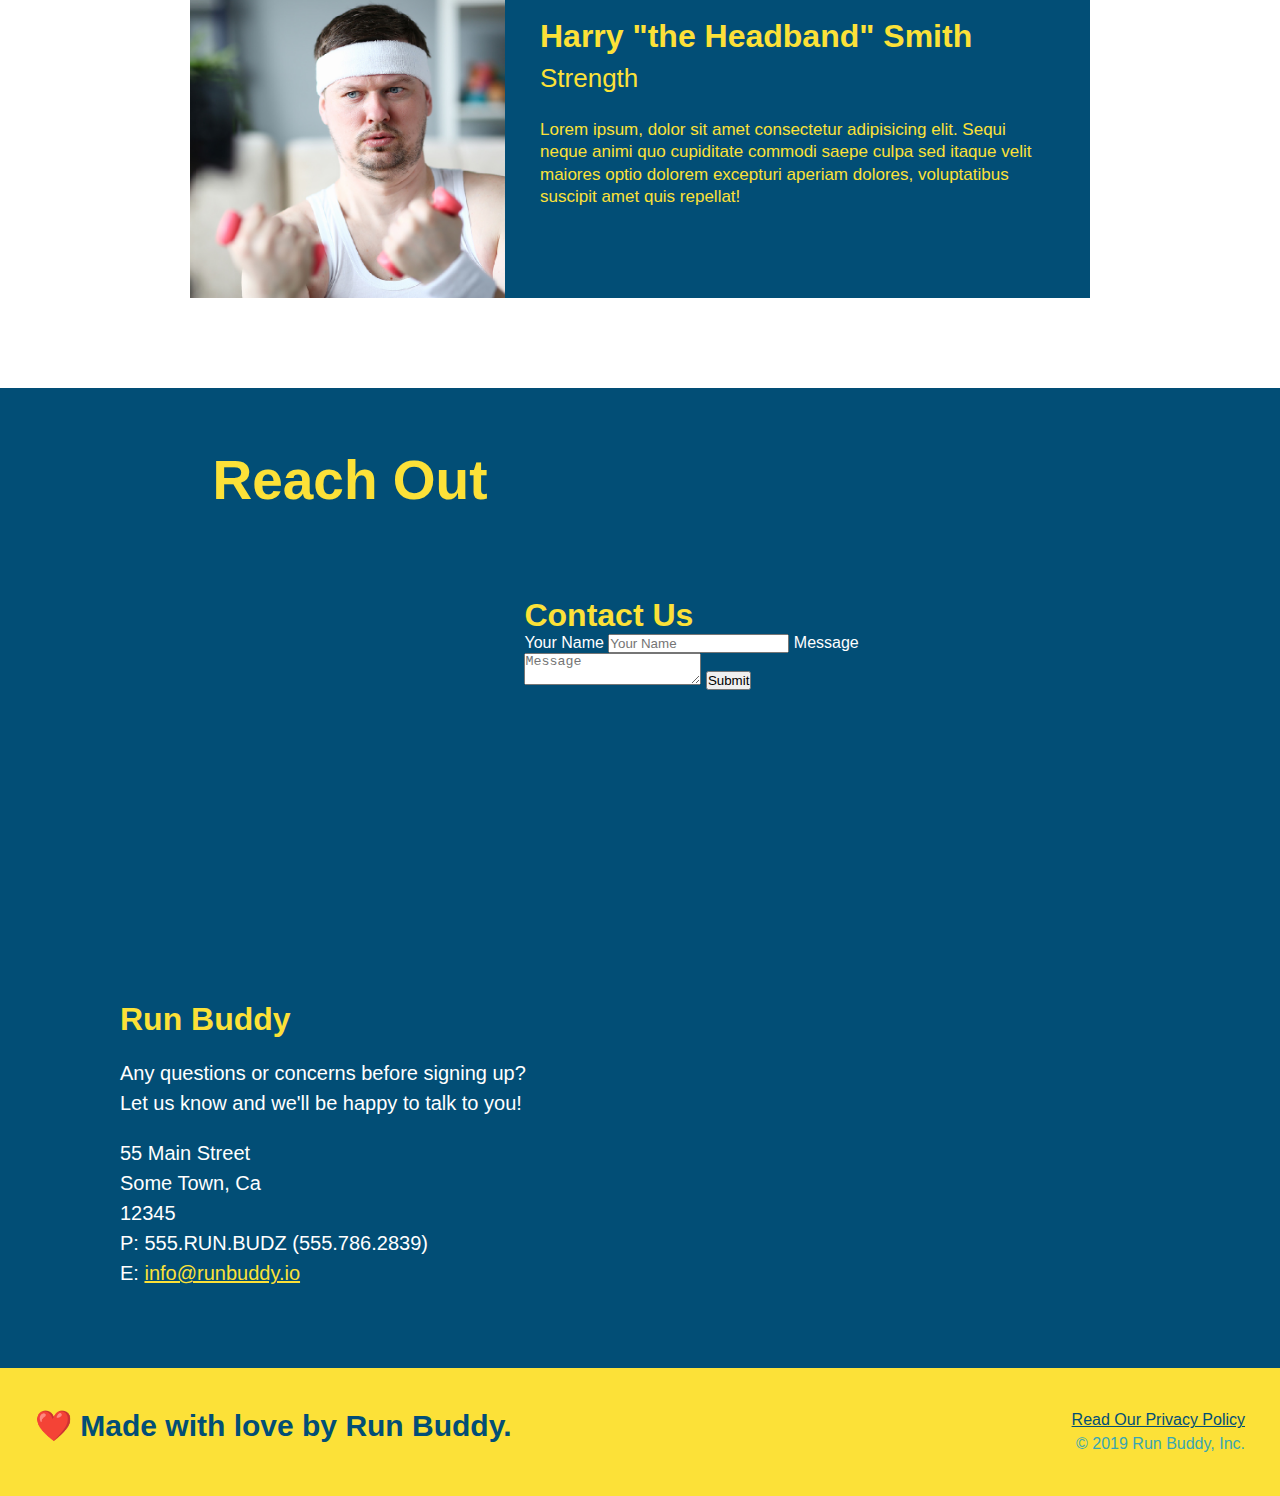
==== commit 8527d3e5: "add flexbox to the steps" ====
--- a/index.html
+++ b/index.html
@@ -90,29 +90,58 @@
       </h2>
     </div>
 
-      <!-- insert this img element -->
-      <img src="./assets/images/step-1.svg" alt="" />
-      <h3>Step 1: <span>Fill Out the Form Above.</span></h3>
-      <p>You're already here, so why not?</p>
-    </div>
-
-    <div>
-      <img src="./assets/images/step-2.svg" alt="" />
-      <h3>Step 2: <span>Consult with One of Our Trainers.</span></h3>
-      <p>Are you here to build muscle, lose weight, or just feel good?</p>
+    <div class="step">
+      <h3>Step 1.</h3>
+      <div class="step-info">
+        <div class="step-img">
+          <img src="./assets/images/step-1.svg" alt="" />
+        </div>
+        <div class="step-text">
+          <h4>Fill Out The Form Above</h4>
+          <p>You're already here, so why not?</p>
+        </div>
+      </div>
+    </div>
+
+    <div class="step">
+      <h3>Step 2.</h3>
+      <div class="step-info">
+        <div class="step-img">
+          <img src="./assets/images/step-2.svg" alt="" />
+        </div>
+        <div class="step-text">
+          <h4>Consult with One of Our Trainers</h4>
+          <p>Are you here to build muscle, lose weight, or just feel good?</p>
+        </div>
+      </div>
     </div>
     
-    <div>
-      <img src="./assets/images/step-3.svg" alt="" />
-      <h3>Step 3: <span>Get Running.</span></h3>
-      <p>Hit the ground running (literally) once your trainer lays out your plan.</p>
+    <div class="step">
+      <h3>Step 3.</h3>
+      <div class="step-info">
+        <div class="step-img">
+          <img src="./assets/images/step-3.svg" alt="" />
+        </div>
+        <div class="step-text">
+          <h4>Get Running</h4>
+          <p>Hit the ground running (literally) once your trainer lays out your plan.</p>
+        </div>
+      </div>
     </div>
     
-    <div>
-      <img src="./assets/images/step-4.svg" alt="" />
-      <h3>Step 4: <span>See Results.</span></h3>
-      <p>Bi-weekly checkins with your trainer will keep you focused</p>
-    </div>
+    <div class="step">
+      <h3>Step 4.</h3>
+      <div class="step-info">
+        <div class="step-img">
+          <img src="./assets/images/step-4.svg" alt="" />
+        </div>
+        <div class="step-text">
+          <h4>See Results</h4>
+          <p>Bi-weekly checkins with your trainer will keep you focused</p>
+        </div>
+      </div>
+    </div>
+
   </section>
   
   <!-- "meet the trainers" section -->
--- a/assets/css/style.css
+++ b/assets/css/style.css
@@ -156,31 +156,55 @@
   .steps { 
     background: #fce138;
   }
-
-  .steps div {
-    margin-bottom: 80px;
-  }
-  
-  .steps img {
-    width: 15%;
-    margin: 10px 0;
-  } 
-  
-  .steps h3 {
+  
+  .step h3 {
     color: #024e76;
     font-size: 46px;
-    margin-top: 10px;
+    flex: 1 30%;
+  }
+
+  .step-info{
+    flex:2 70%;
+    display: flex;
+    flex-wrap: wrap;
+    align-items: center;
   }
  
-  .steps p {
+  .step-text p {
     color: #39a6b2;
-    font-size: 23px;
-  }
-
-  .steps span {
-    font-size: 38px;
-  }
-  
+    font-size: 18px;
+  }
+
+  .step-text h4 {
+    font-size: 26px;
+    line-height: 1.5;
+    color: #024e76;
+  }
+
+  .step {
+    margin: 50px auto;
+    padding-bottom: 50px;
+    width: 80%;
+    border-bottom: 1px solid #39a6b2;
+    display: flex;
+    flex-wrap: wrap;
+    align-items: center;
+    justify-content: space-between;
+  }
+
+  .step-img {
+    flex: 1 12%;
+    margin-right: 20px;
+  }
+
+  .step-img img {
+    max-width: 100%;
+  }
+  
+  .step-text {
+    flex: 12;
+  }
+
   .section-title {
     font-size: 55px;
     color: #024e76;
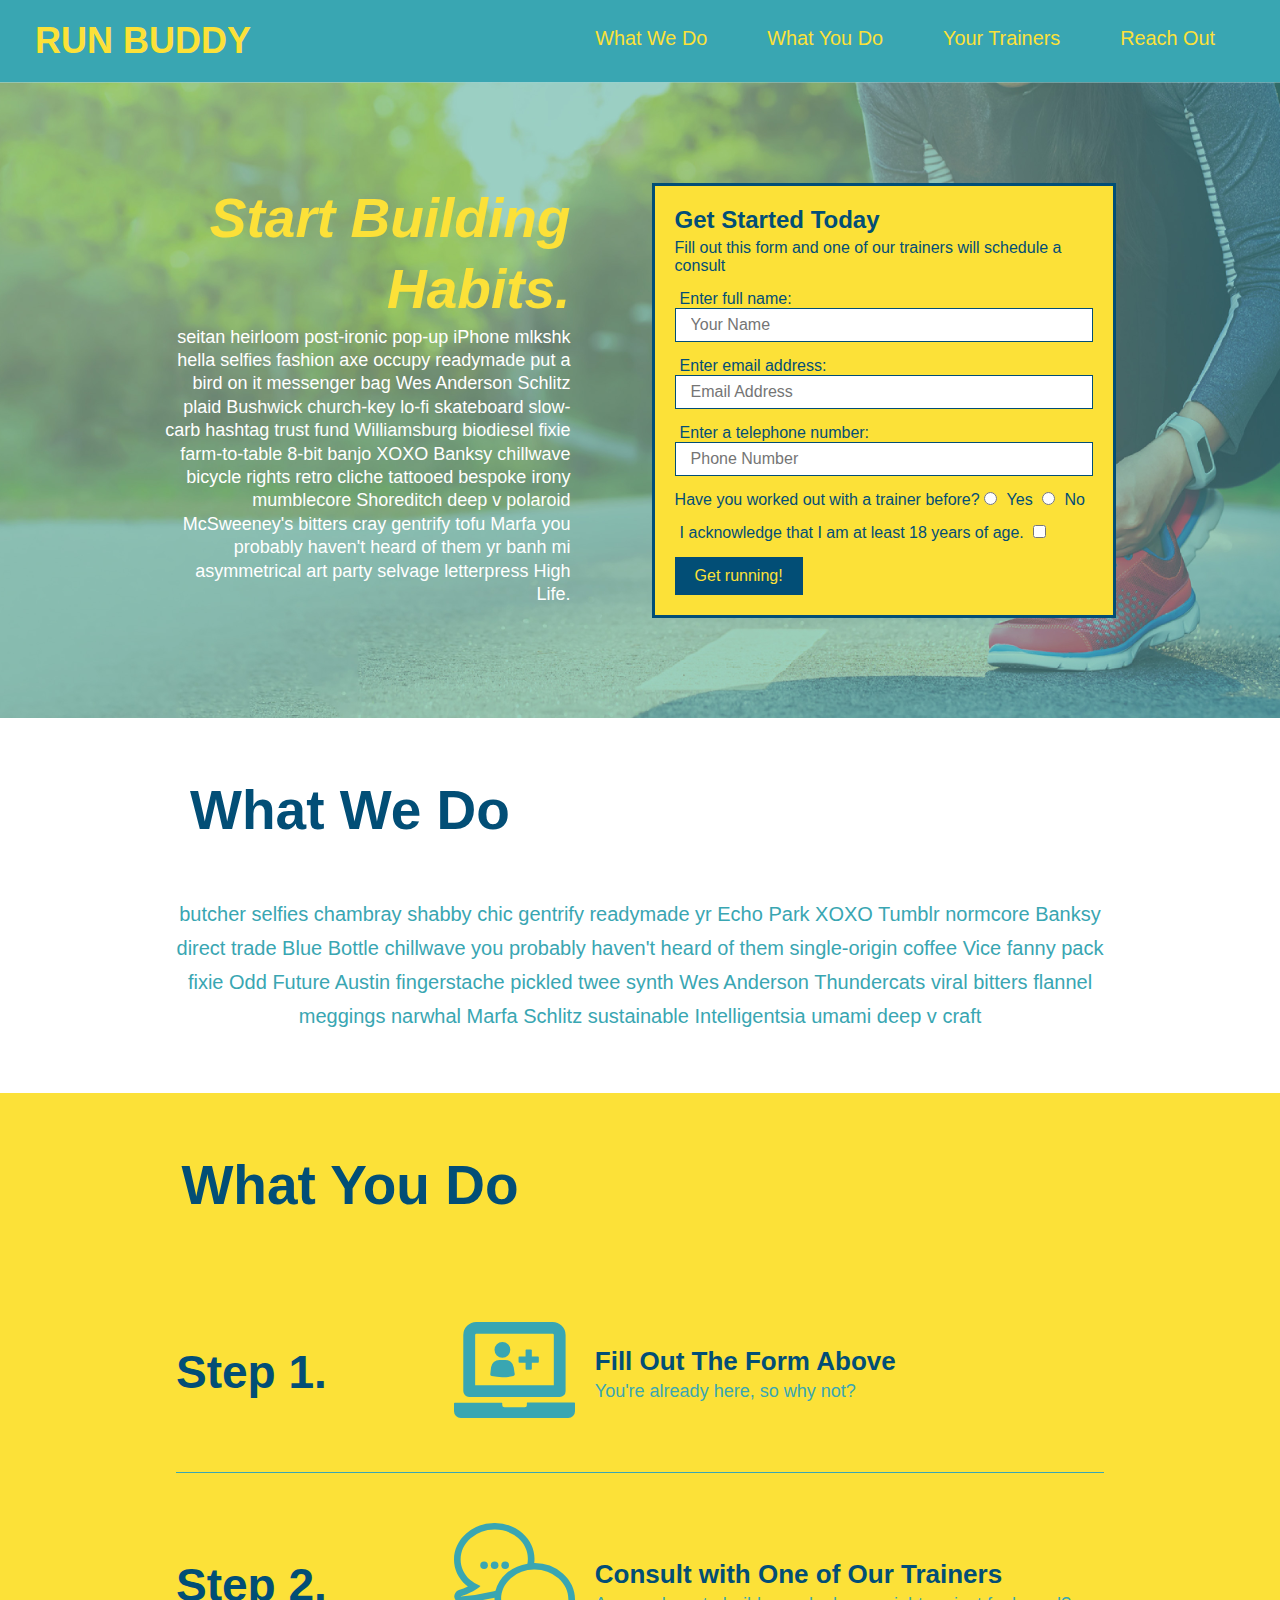
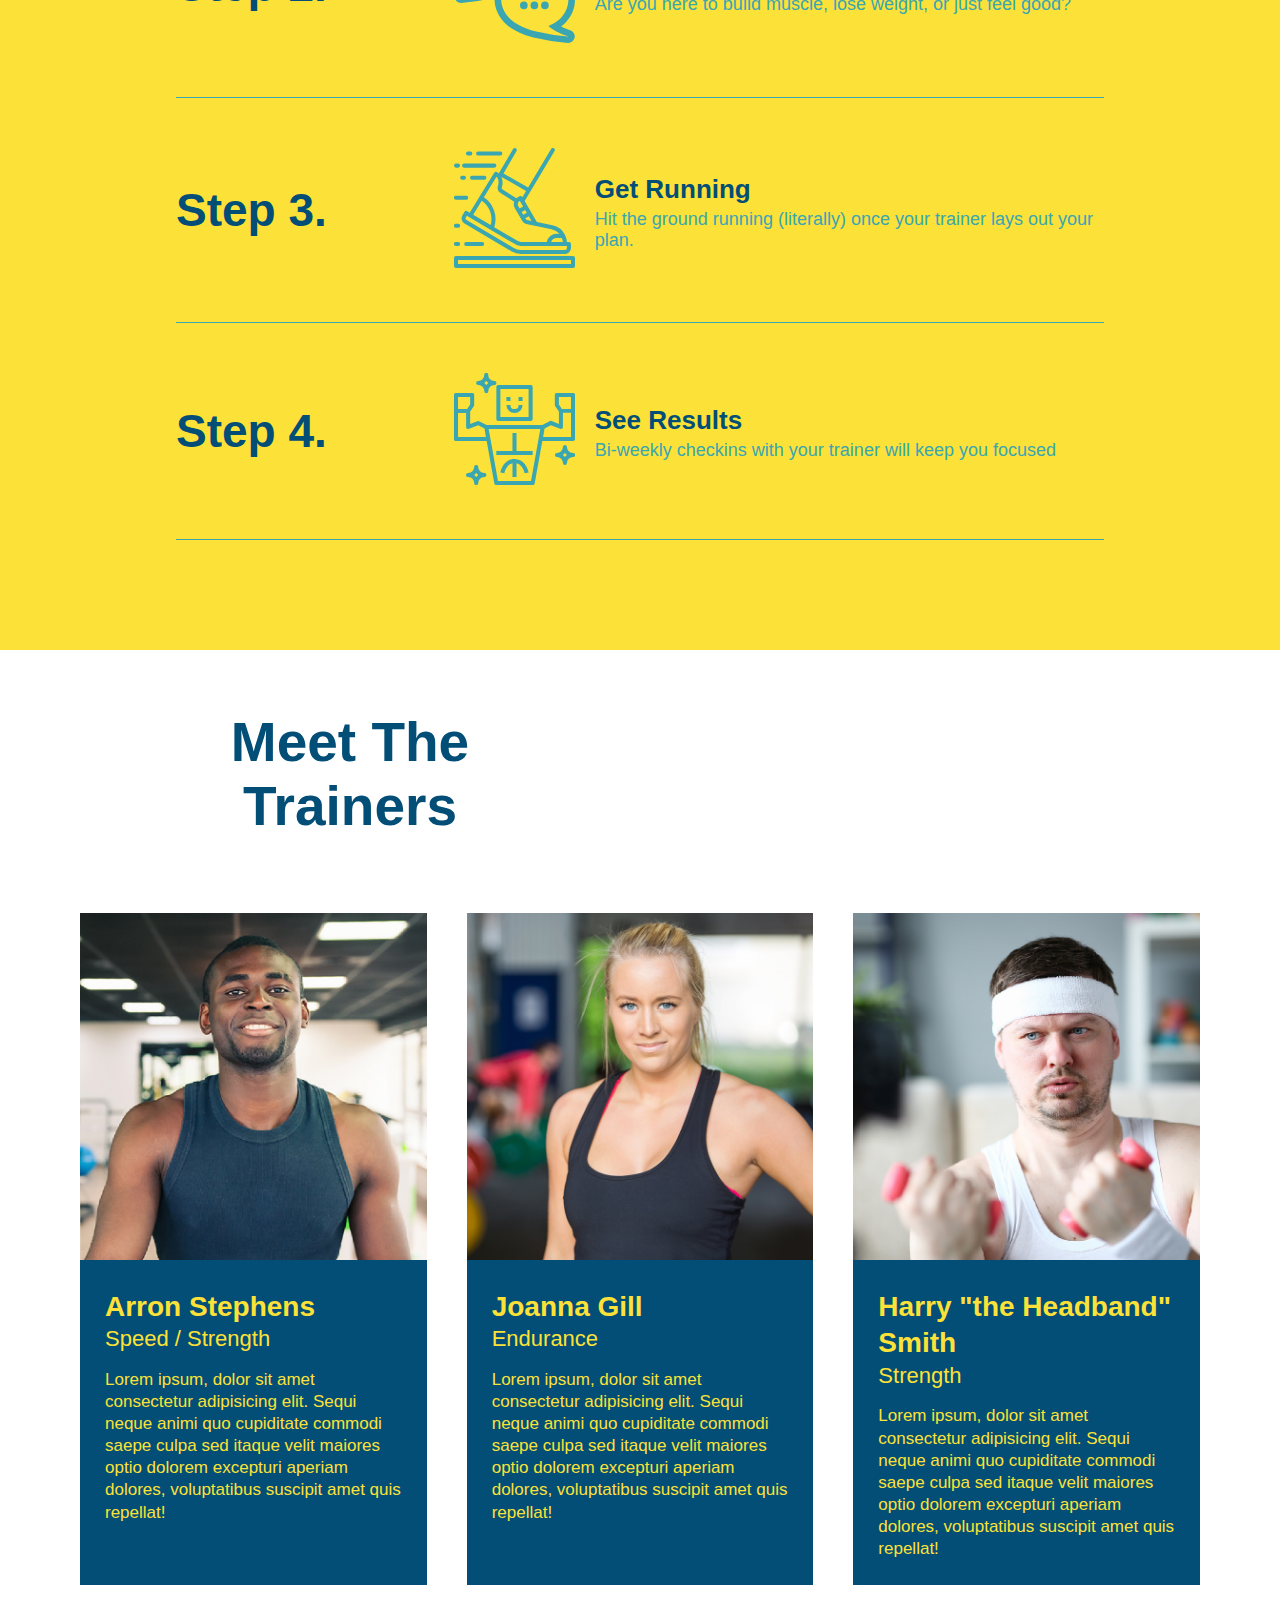
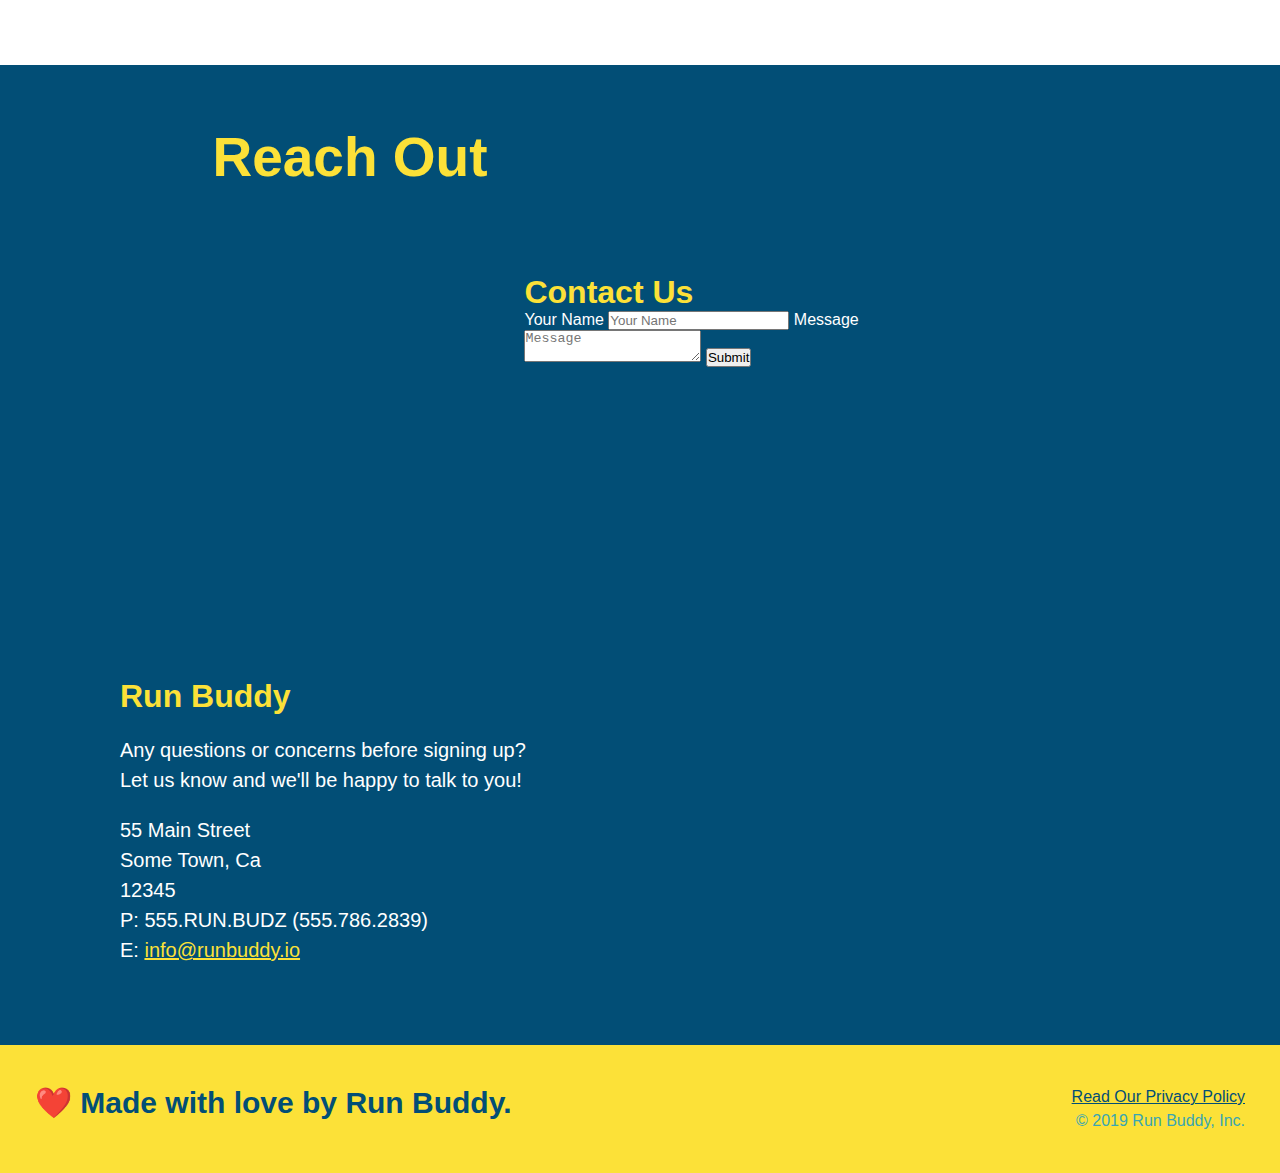
==== commit 1850a199: "add flexbox to the trainers" ====
--- a/index.html
+++ b/index.html
@@ -145,50 +145,51 @@
   </section>
   
   <!-- "meet the trainers" section -->
-  <section id ="your-trainers" class= "trainers">
+  <section id ="your-trainers">
     <div class="flex-row">
       <h2 class="section-title primary-border">
         Meet The Trainers
       </h2>
     </div>
-    
-    <article class="trainer">
-      <img src="./assets/images/trainer-1.jpg" alt="Arron Stephens in his workout clothes, ready to pump iron" />
-      <div class="trainer-bio text-left">
-        <h3>Arron Stephens</h3>
-        <h4>Speed / Strength</h4>
-        <p>
-          Lorem ipsum, dolor sit amet consectetur adipisicing elit. Sequi neque animi quo cupiditate commodi saepe culpa sed
-          itaque velit maiores optio dolorem excepturi aperiam dolores, voluptatibus suscipit amet quis repellat!
-        </p>
-      </div>
-    </article>
-
-    <!-- second trainer bio -->
-    <article class="trainer">
-      <div class="trainer-bio text-right">
-        <h3>Joanna Gill</h3>
-        <h4>Endurance</h4>
-        <p>
-          Lorem ipsum, dolor sit amet consectetur adipisicing elit. Sequi neque animi quo cupiditate commodi saepe culpa sed
-          itaque velit maiores optio dolorem excepturi aperiam dolores, voluptatibus suscipit amet quis repellat!
-        </p>
-      </div>
-      <img src="./assets/images/trainer-2.jpg" alt="Joanna Gill cooling off after a workout" />
-    </article>
-
-    <!-- third trainer bio -->
-    <article class="trainer">
-      <img src="./assets/images/trainer-3.jpg" alt="Harry Smith wearing a headband and lifting comically small pink weights" />
-      <div class="trainer-bio text-left">
-        <h3>Harry "the Headband" Smith</h3>
-        <h4>Strength</h4>
-        <p>
-          Lorem ipsum, dolor sit amet consectetur adipisicing elit. Sequi neque animi quo cupiditate commodi saepe culpa sed
-          itaque velit maiores optio dolorem excepturi aperiam dolores, voluptatibus suscipit amet quis repellat!
-        </p>
-      </div>
-    </article>
+    <div class= "trainers">
+      <article class="trainer">
+        <img src="./assets/images/trainer-1.jpg" alt="Arron Stephens in his workout clothes, ready to pump iron" />
+        <div class="trainer-bio">
+         <h3 class="trainer-name">Arron Stephens</h3>
+         <h4 class="trainer-role">Speed / Strength</h4>
+         <p>
+           Lorem ipsum, dolor sit amet consectetur adipisicing elit. Sequi neque animi quo cupiditate commodi saepe culpa sed
+           itaque velit maiores optio dolorem excepturi aperiam dolores, voluptatibus suscipit amet quis repellat!
+          </p>
+       </div>
+     </article>
+
+      <!-- second trainer bio -->
+      <article class="trainer">
+        <img src="./assets/images/trainer-2.jpg" alt="Joanna Gill cooling off after a workout" />
+        <div class="trainer-bio">
+          <h3 class="trainer-name">Joanna Gill</h3>
+          <h4 class="trainer-role">Endurance</h4>
+         <p>
+           Lorem ipsum, dolor sit amet consectetur adipisicing elit. Sequi neque animi quo cupiditate commodi saepe culpa sed
+           itaque velit maiores optio dolorem excepturi aperiam dolores, voluptatibus suscipit amet quis repellat!
+          </p>
+       </div>
+       </article>
+
+      <!-- third trainer bio -->
+      <article class="trainer">
+       <img src="./assets/images/trainer-3.jpg" alt="Harry Smith wearing a headband and lifting comically small pink weights" />
+       <div class="trainer-bio">
+         <h3 class="trainer-name">Harry "the Headband" Smith</h3>
+         <h4 class="trainer-role">Strength</h4>
+         <p>
+           Lorem ipsum, dolor sit amet consectetur adipisicing elit. Sequi neque animi quo cupiditate commodi saepe culpa sed
+            itaque velit maiores optio dolorem excepturi aperiam dolores, voluptatibus suscipit amet quis repellat!
+         </p>
+       </div>
+      </article>
+    </div>
   </section>
   
   <!-- "reach out" section -->
--- a/assets/css/style.css
+++ b/assets/css/style.css
@@ -226,41 +226,42 @@
 
 
   .trainers {
+    width: 100%;
+    margin: 0 auto;
+    display: flex;
+    flex-wrap: wrap;
+    justify-content: space-around;
   }
   
   .trainer {
-    width: 900px;
-    margin: 0 auto 30px auto;
+    margin: 20px;
     background: #024e76;
     color: #fce138;
-    overflow: auto;
+    flex:1;
   }
 
   .trainer img {
-    width: 35%;
-    float: left;
+    width: 100%;
   }
   
   .trainer-bio {
-    padding: 35px;
-    float: left;
-    width: 65%;
+    padding: 25px;
+    line-height: 1.3;
   }
 
   .trainer-bio h3 {
-    font-size: 32px;
-    margin-bottom: 8px;
+    font-size: 28px;
   }
   
   .trainer-bio h4 {
     font-weight: lighter;
-    font-size: 26px;
-    margin-bottom: 25px;
+    font-size: 22px;
+    margin-bottom: 15px;
   }
   
   .trainer-bio p {
     font-size: 17px;
-    line-height: 1.3;
+    
   }
   .text-left {
     text-align: left;
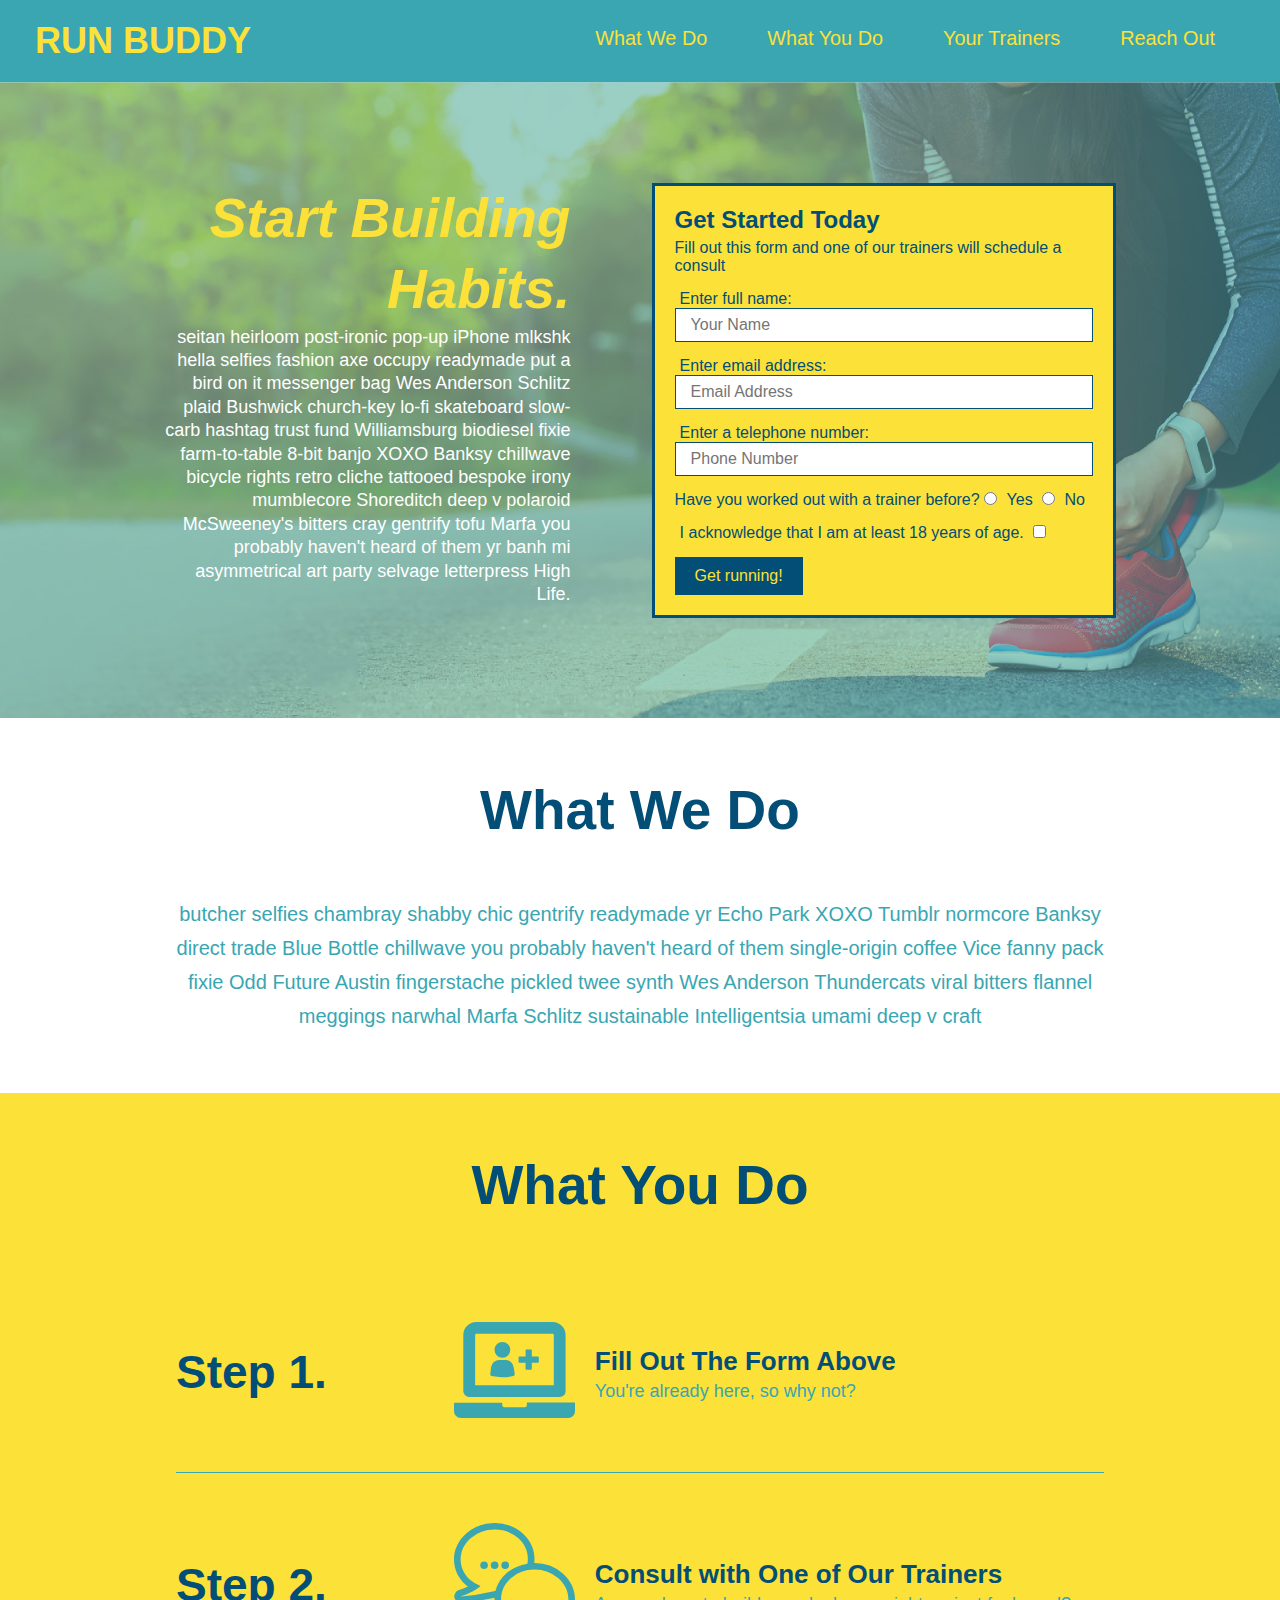
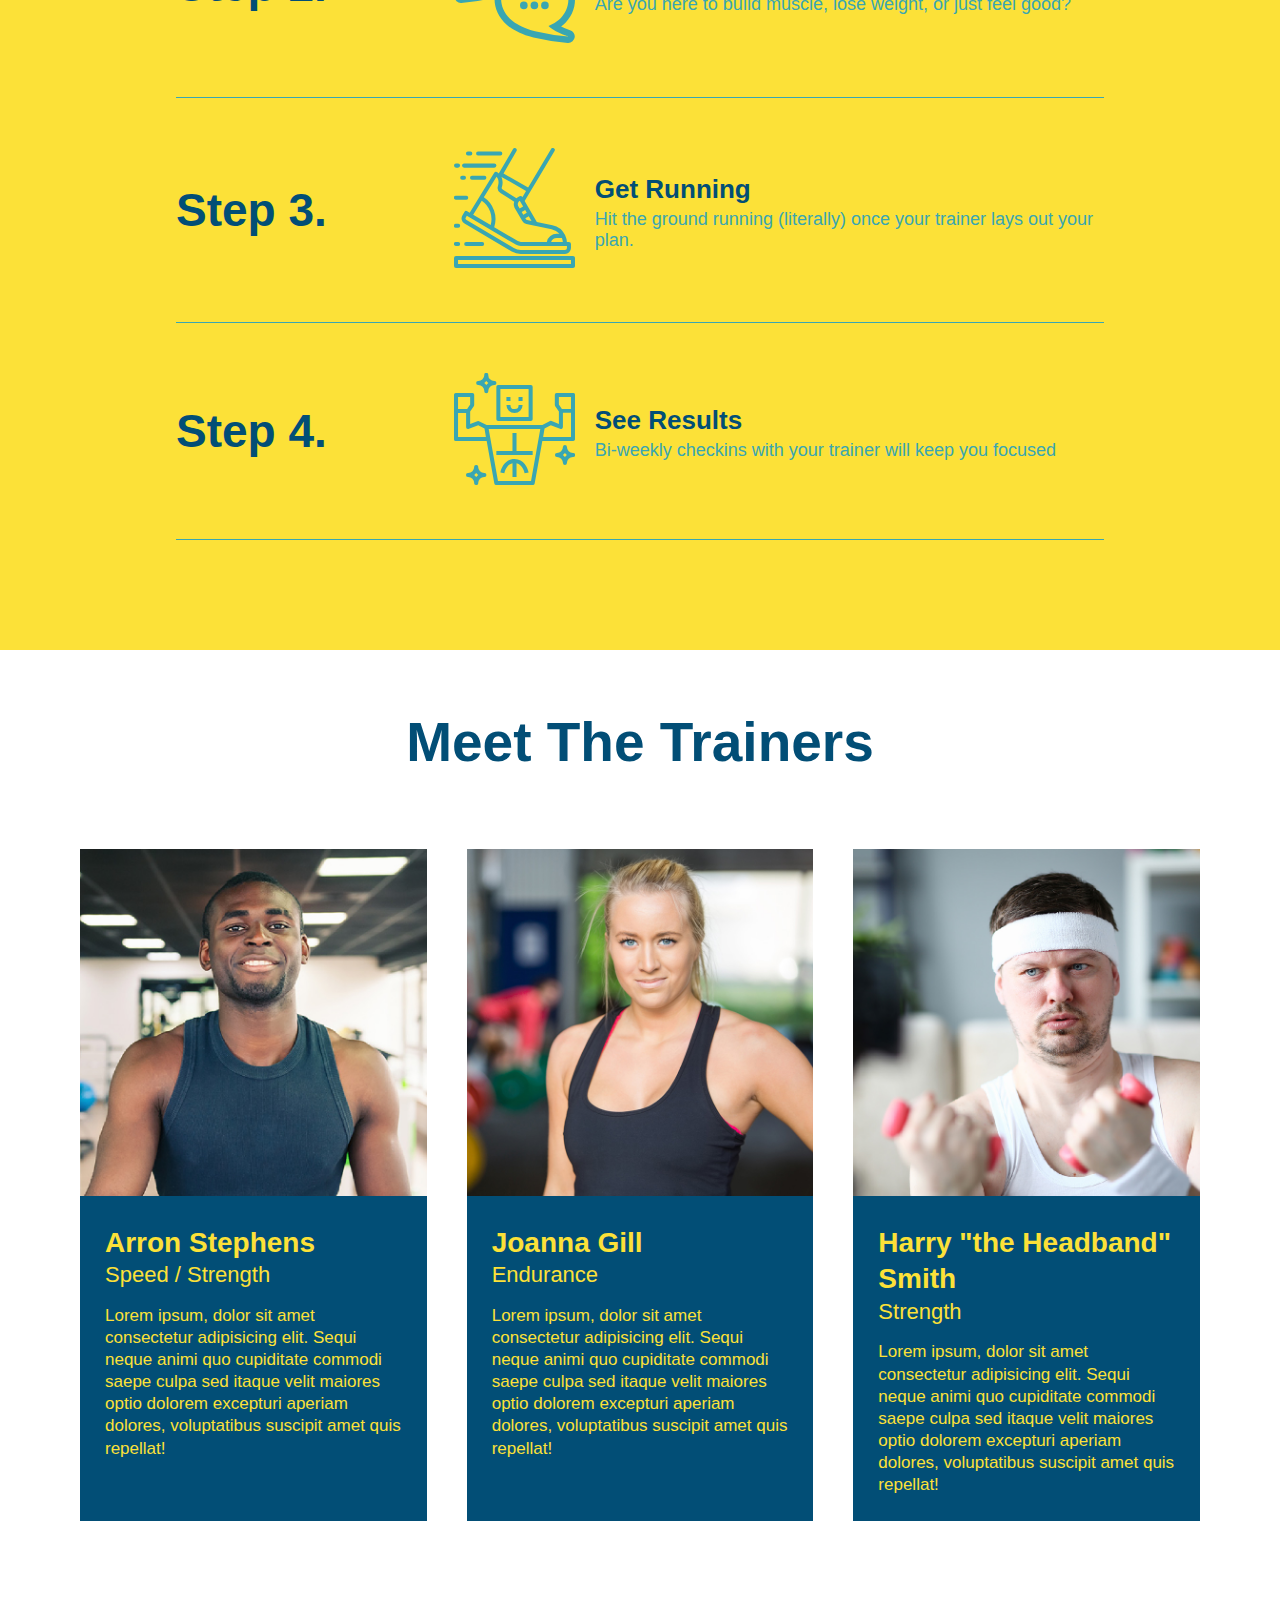
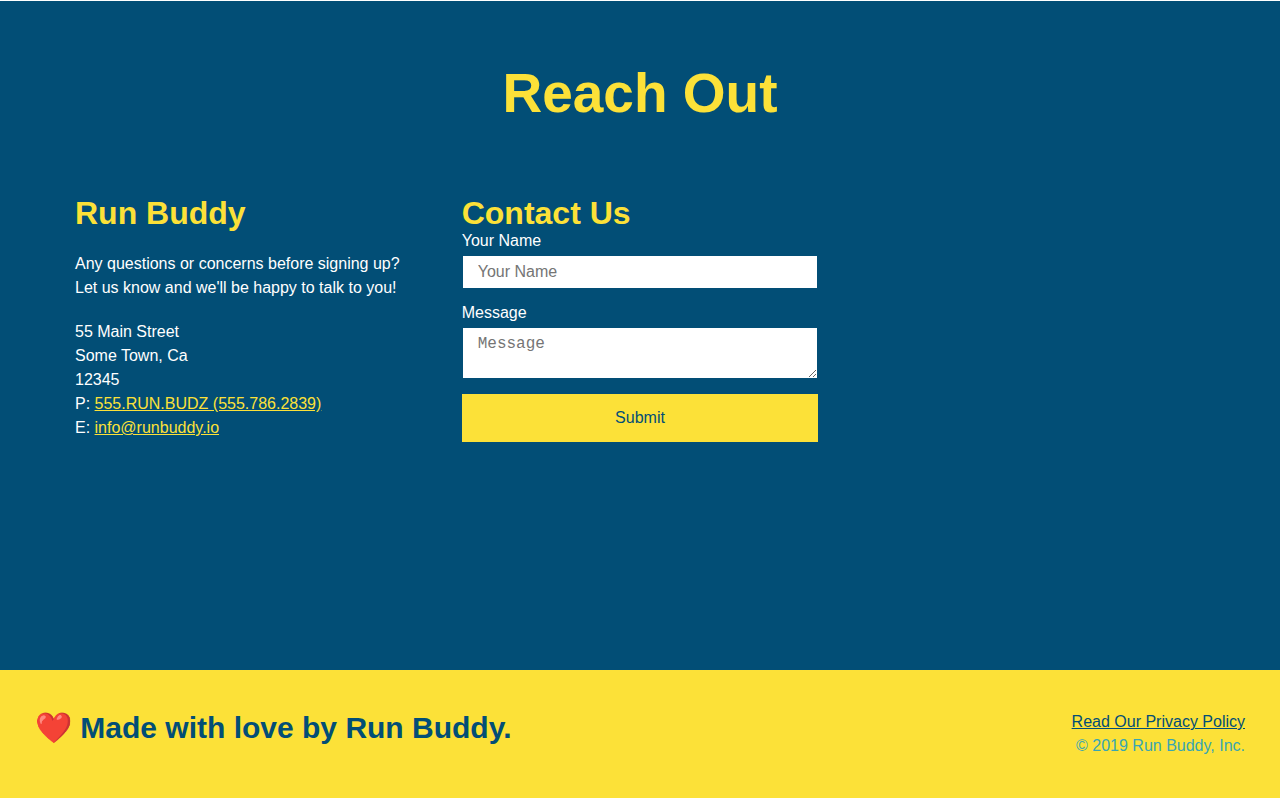
==== commit 686fd54c: "add flexbox to reachout section" ====
--- a/index.html
+++ b/index.html
@@ -199,45 +199,43 @@
         Reach Out
       </h2>
     </div>
-  
+
     <div class="contact-info">
-      <iframe 
-        src="https://www.google.com/maps/embed?pb=!1m14!1m12!1m3!1d11806.095179654676!2d-83.00389704999999!3d42.28868765!2m3!1f0!2f0!3f0!3m2!1i1024!2i768!4f13.1!5e0!3m2!1sen!2sca!4v1625522212958!5m2!1sen!2sca" 
-        width="600" 
-        height="450" 
-        style="border:0;" 
-        allowfullscreen="" 
-        loading="lazy">
-      </iframe>
-
-      <div class="contact-form">
-        <h3>Contact Us</h3>
-        <form>
-           <label for="contact-name">Your Name</label>
-           <input type="text" id="contact-name" placeholder="Your Name" />
-      
-           <label for="contact-message">Message</label>
-           <textarea id="contact-message" placeholder="Message"></textarea>
-      
-           <button type="submit">Submit</button>
-          </form>
-      </div>
-      
       <div>
         <h3>Run Buddy</h3>
         <p>
           Any questions or concerns before signing up?
           <br />
-         Let us know and we'll be happy to talk to you!
-         </p>
+          Let us know and we'll be happy to talk to you!
+        </p>
+    
         <address>
-          55 Main Street <br/>
-          Some Town, Ca <br/>
-          12345<br />
-          P: 555.RUN.BUDZ (555.786.2839)<br/>
-          E: <a href="mailto:info@runbuddy.io">info@runbuddy.io</a>
+          55 Main Street <br />
+          Some Town, Ca <br />
+          12345 <br />
+          P: <a href="tel:555.786.2839">555.RUN.BUDZ (555.786.2839)</a><br />
+          E: <a href="mailto://info@runbuddy.io">info@runbuddy.io</a>
         </address>
-      </div>
+    
+      </div>
+    
+      <div class="contact-form">
+        <h3>Contact Us</h3>
+        <form>
+          <label for="contact-name">Your Name</label>
+          <input type="text" id="contact-name" placeholder="Your Name" />
+    
+          <label for="contact-message">Message</label>
+          <textarea id="contact-message" placeholder="Message"></textarea>
+    
+          <button type="submit">Submit</button>
+        </form>
+      </div>
+    
+      <iframe
+        src="https://www.google.com/maps/embed?pb=!1m14!1m12!1m3!1d12182.30520634488!2d-74.0652613!3d40.2407219!2m3!1f0!2f0!3f0!3m2!1i1024!2i768!4f13.1!5e0!3m2!1sen!2sus!4v1561060983193!5m2!1sen!2sus"
+        frameborder="0" style="border:0" allowfullscreen></iframe>
+    
     </div>
   </section>
   
--- a/assets/css/style.css
+++ b/assets/css/style.css
@@ -208,11 +208,9 @@
   .section-title {
     font-size: 55px;
     color: #024e76;
-    margin-bottom: 35px;
-    padding: 0 100px 20px 100px;
     padding-bottom: 20px;
     text-align: center;
-    margin: 0auto 35px auto;
+    margin: 0 auto 35px auto;
     width: 50%;
   }
 
@@ -285,16 +283,21 @@
   }
 
   .contact-info iframe {
-    width: 400px;
     height: 400px;
   }
 
+  .contact-info > * {
+    flex: 1;
+    margin: 15px;
+  }
+
+  .contact-info{
+    display: flex;
+    justify-content: space-between;
+    flex-wrap:wrap;
+  }
+
   .contact-info div {
-    width: 410px;
-    display: inline-block;
-    vertical-align: top;
-    text-align: left;
-    margin: 30px 0 0 60px;
     color: white;
   }
 
@@ -307,7 +310,7 @@
   .contact-info address {
     margin: 20px 0;
     line-height: 1.5;
-    font-size: 20px;
+    font-size: 16px;
     font-style: normal;
   }
 
@@ -315,5 +318,27 @@
     color: #fce138;
   }
 
+  .contact-form input, 
+  .contact-form textarea {
+    border: 1px solid #024e76;
+    display: block;
+    padding: 7px 15px;
+    font-size: 16px;
+    color: #024e76;
+    width: 100%;
+    margin-bottom: 15px;
+    margin-top: 5px;
+  }
+
+  .contact-form button{
+    width: 100%;
+    border: none;
+    background: #fce138;
+    color: #024e76;
+    text-align: center;
+    padding: 15px 0;
+    font-size: 16px
+  }
+
 /* REACH OUT STYLES END */
 
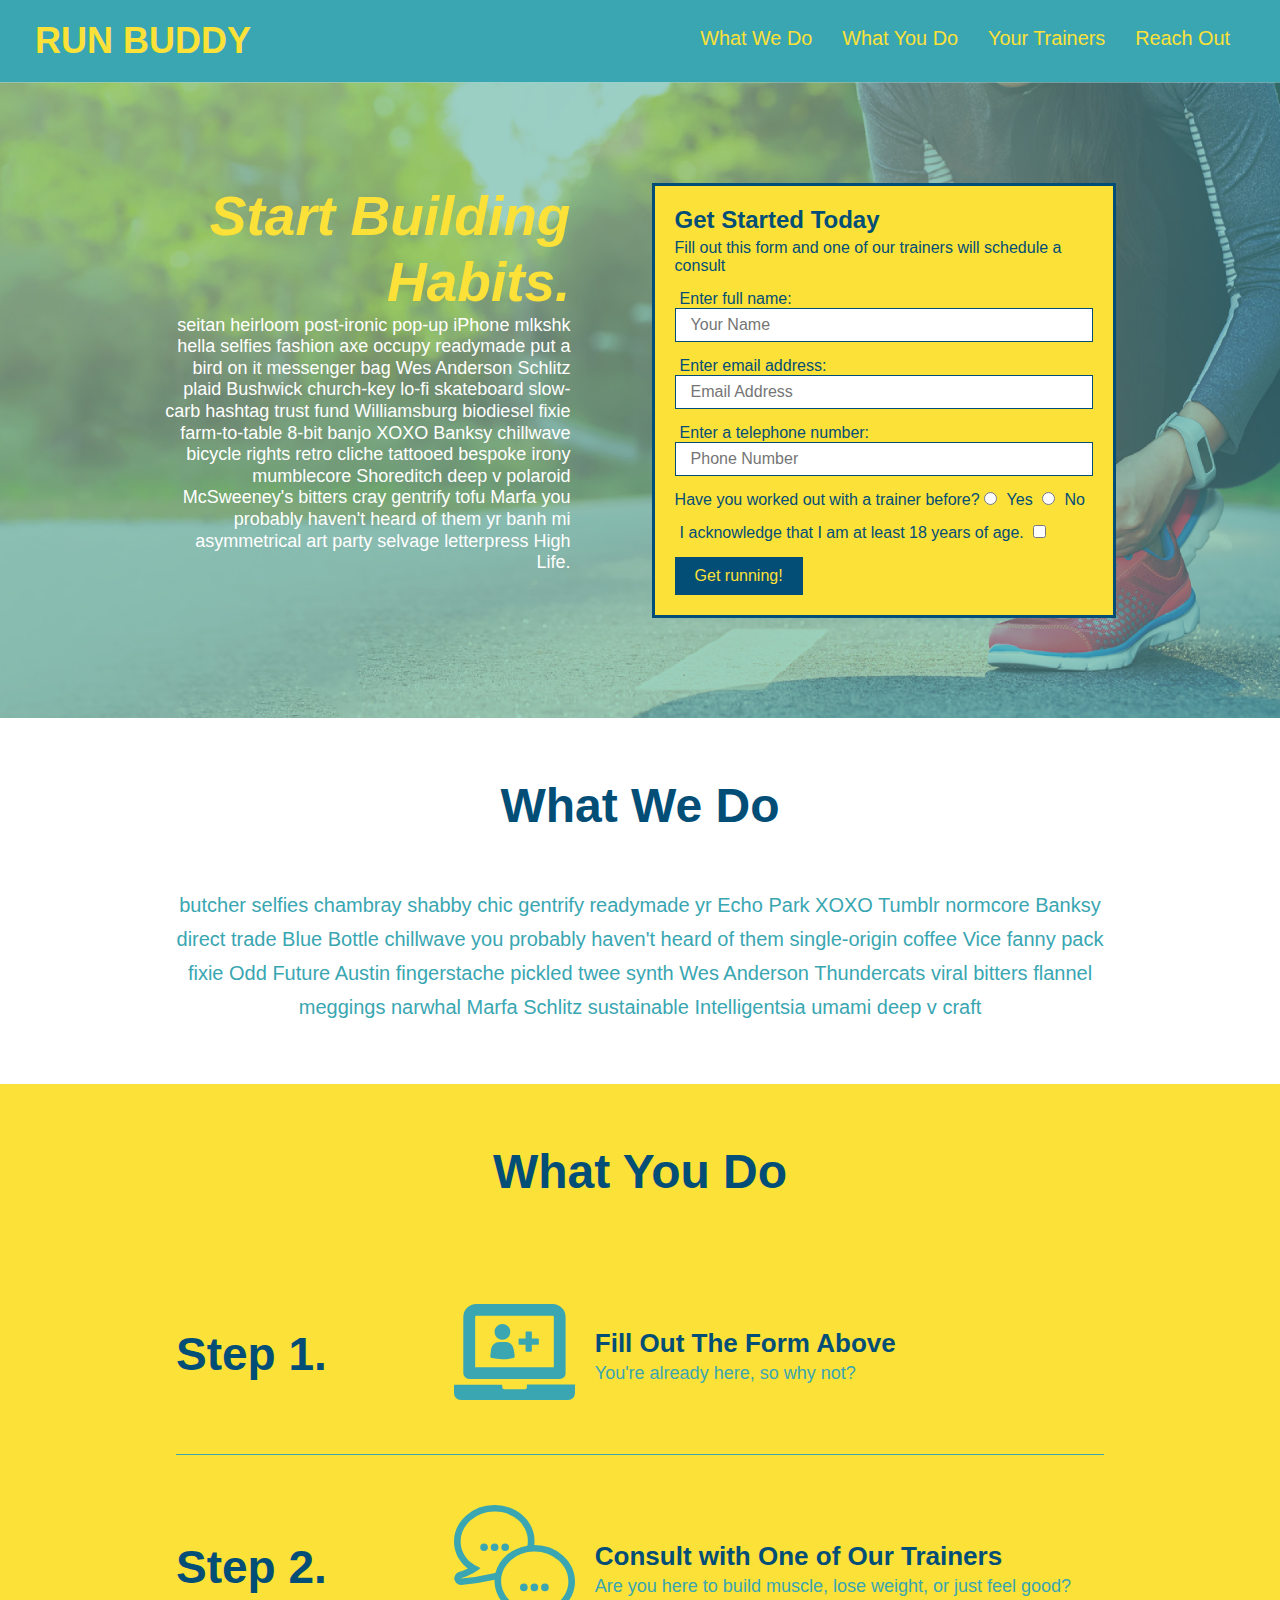
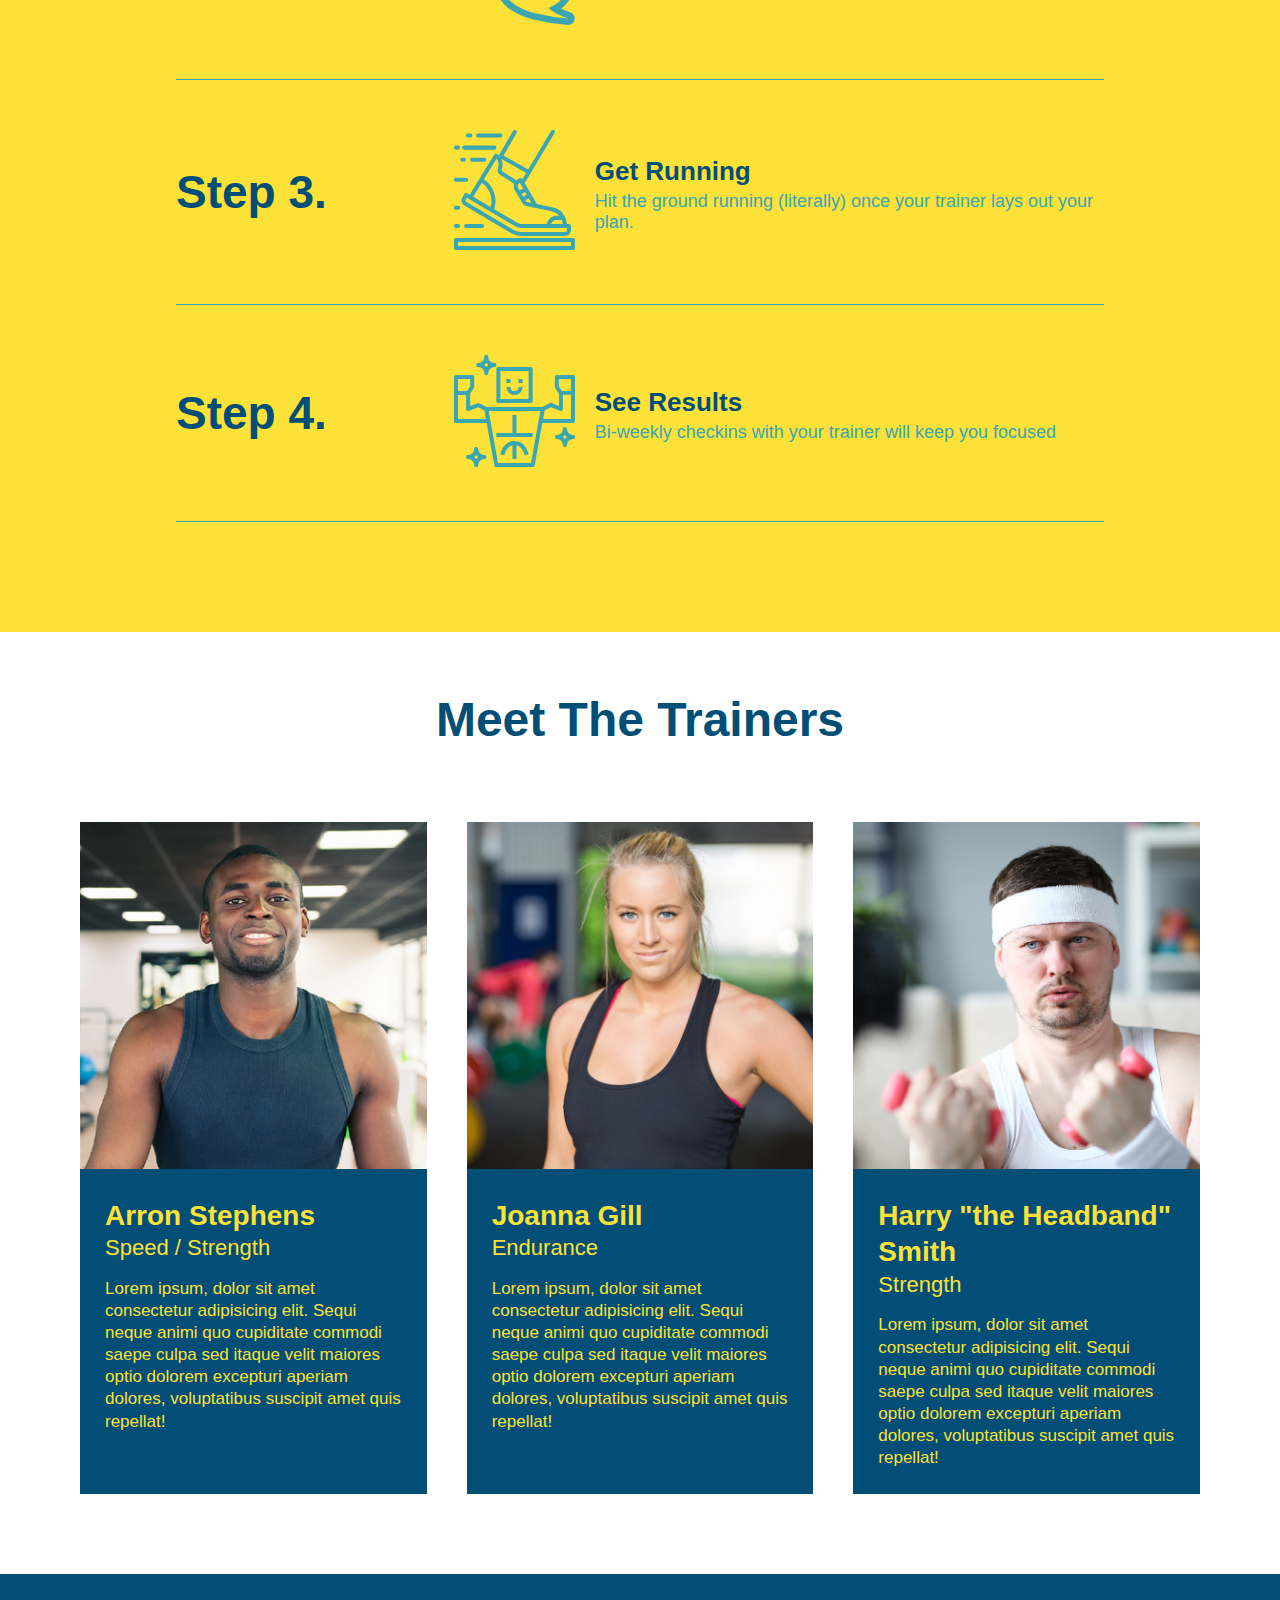
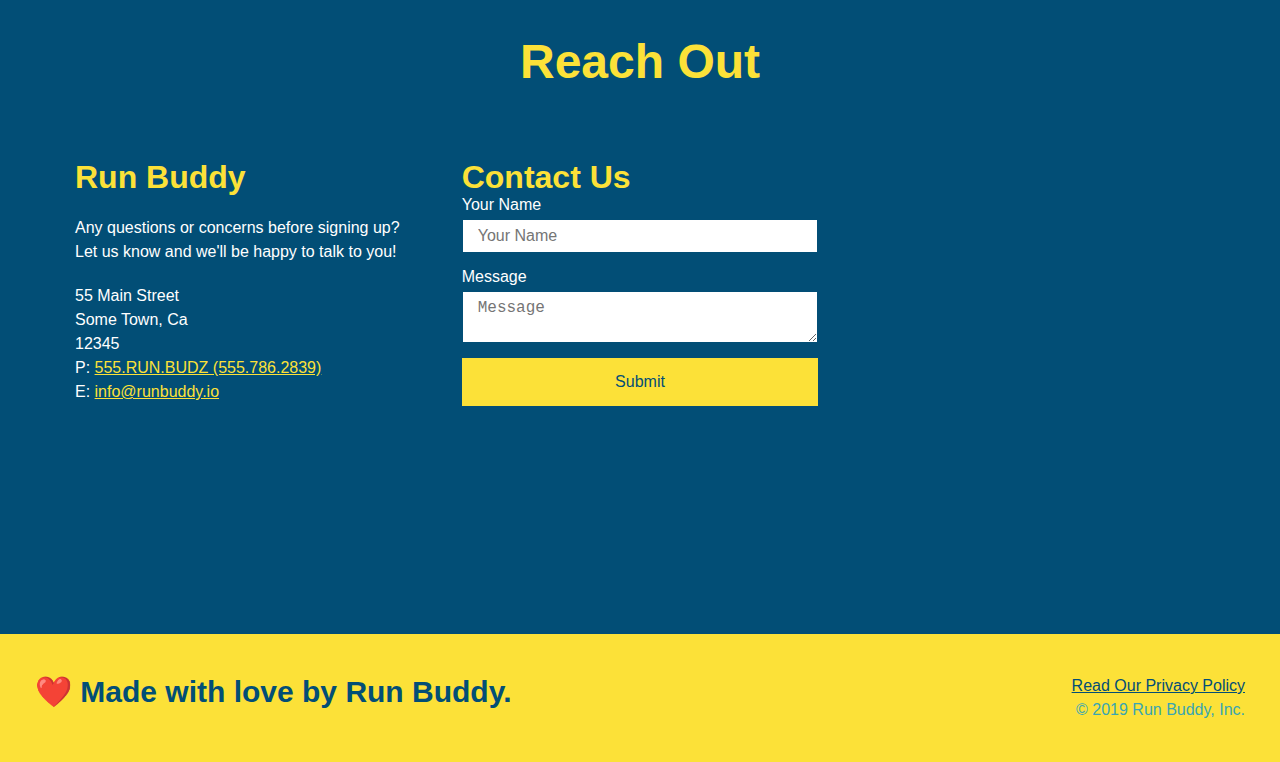
==== commit 1b6c86b9: "new media queries" ====
--- a/index.html
+++ b/index.html
@@ -2,6 +2,7 @@
 <html lang="en">
   <head>
     <meta charset="UTF-8" />
+    <meta name="viewport" content="width=device-width, initial-scale=1.0" />
     <title>Run Buddy</title>
     <link rel="stylesheet" href="./assets/css/style.css" />
 </head>
--- a/assets/css/style.css
+++ b/assets/css/style.css
@@ -44,7 +44,7 @@
   }
   
   header nav ul li a {
-    margin: 0 30px;
+    padding: 10px 15px;
     font-weight: lighter;
     font-size: 1.55vw;
   }
@@ -85,7 +85,7 @@
     flex-wrap: wrap;
     background-size: cover;
     background-position: center;
-    
+    align-items: flex-start
   } 
 
   .hero-form {
@@ -135,7 +135,7 @@
     margin: 3.5%;
     color: #fff;
     font-size: 18px;
-    line-height: 1.3;
+    line-height: 1.2;
   }
   .hero-cta h2 {
     font-style: italic;
@@ -206,7 +206,7 @@
   }
 
   .section-title {
-    font-size: 55px;
+    font-size: 48px;
     color: #024e76;
     padding-bottom: 20px;
     text-align: center;
@@ -342,3 +342,17 @@
 
 /* REACH OUT STYLES END */
 
+/* MEDIA QUERY FOR SMALLER DESKTOP SCREENS AND SMALLER */
+@media screen and (max-width: 980px) {
+  
+}
+
+/* MEDIA QUERY FOR TABLETS AND SMALLER */
+@media screen and (max-width: 768px) {
+  
+}
+
+/* MEDIA QUERY FOR MOBILE PHONES AND SMALLER */
+@media screen and (max-width: 575px) {
+  
+}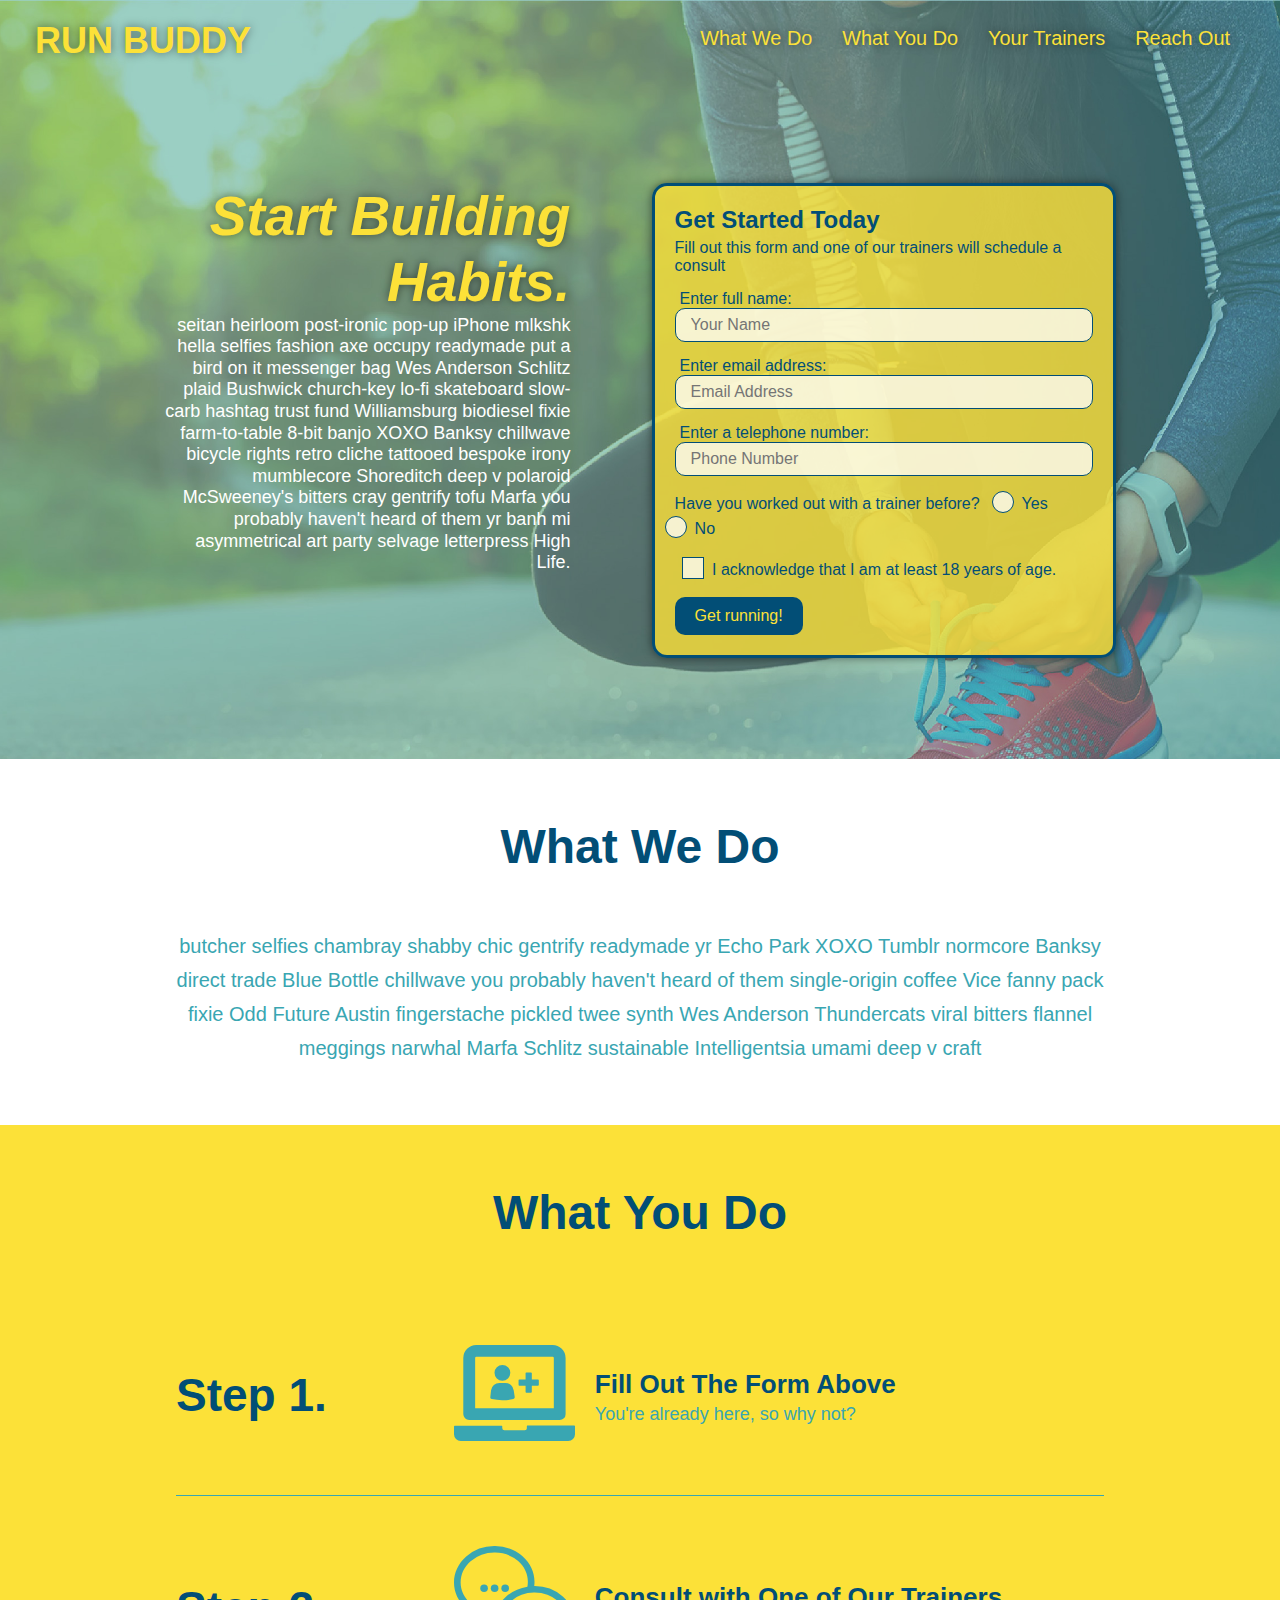
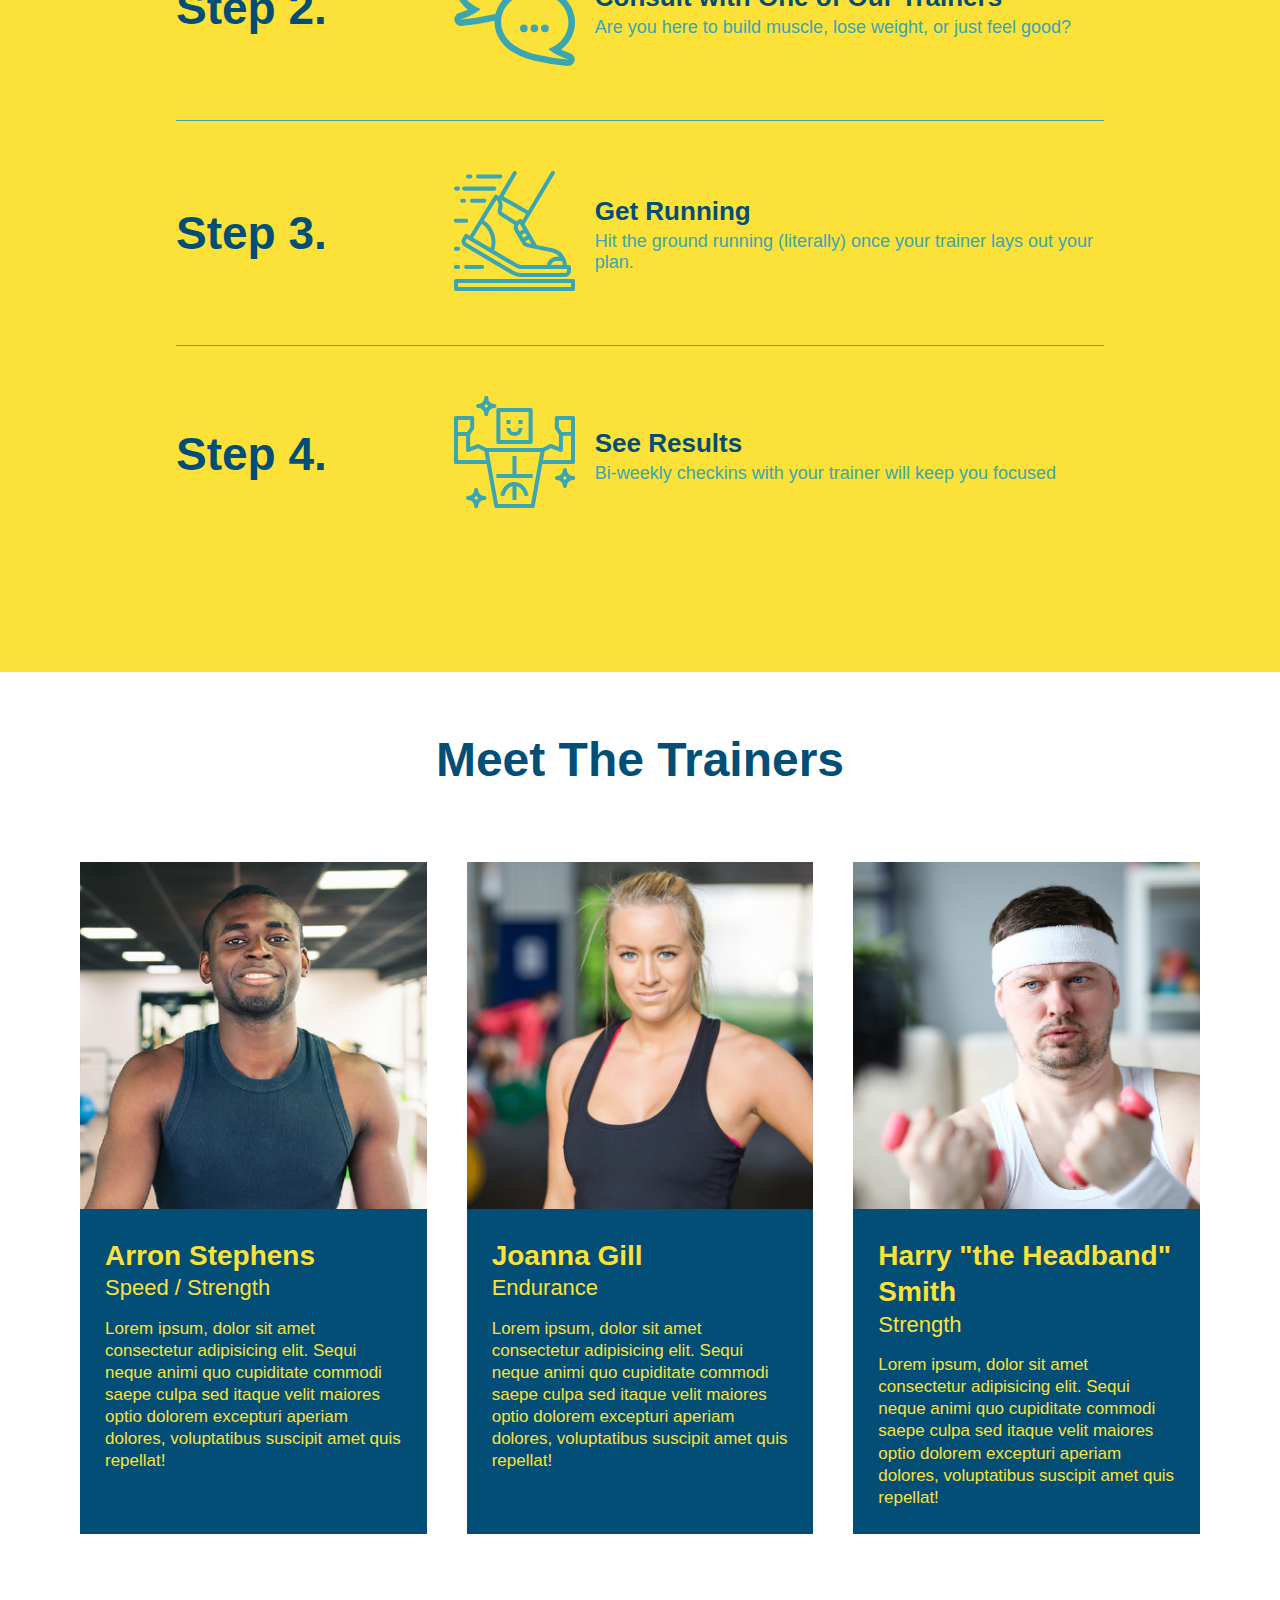
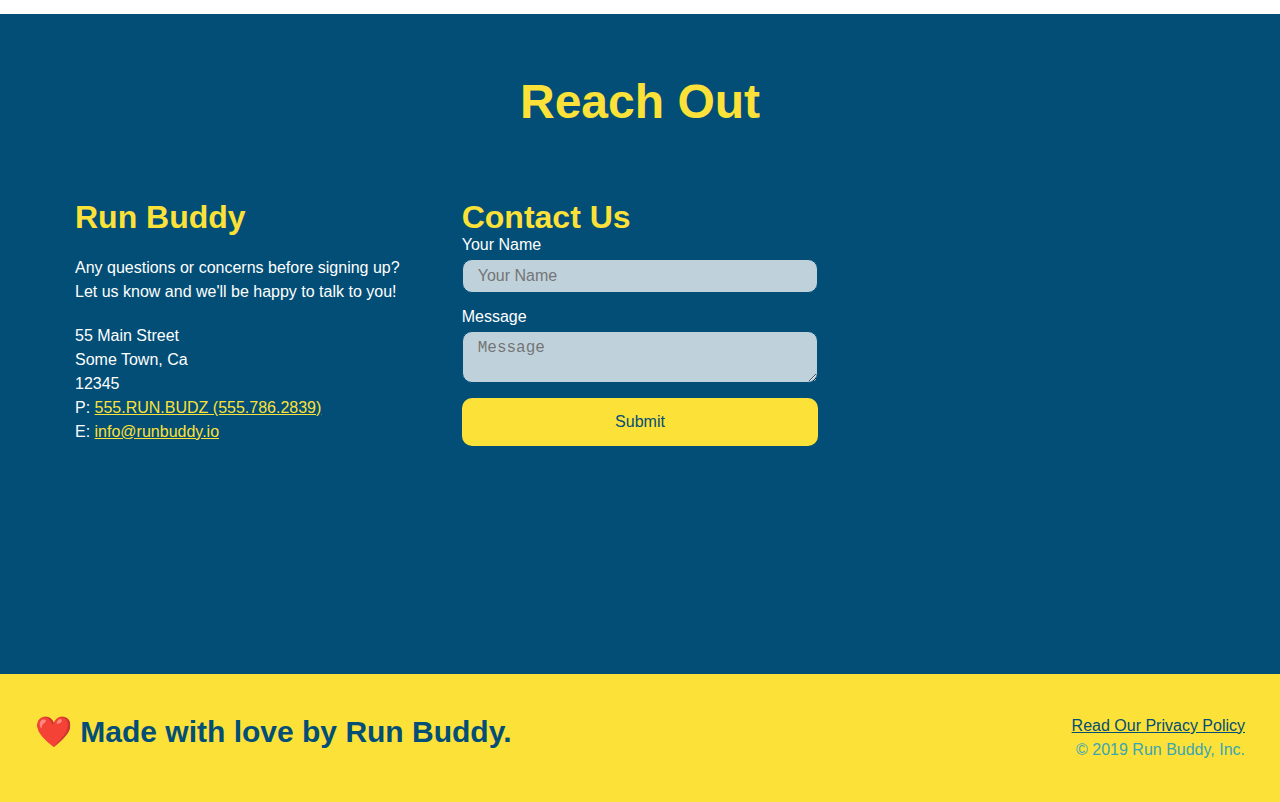
==== commit c182c50b: "button enhancement" ====
--- a/index.html
+++ b/index.html
@@ -50,16 +50,20 @@
       <input type="tel" placeholder="Phone Number" name="phone" id="phone" class="form-input"/>
       <p>
         Have you worked out with a trainer before?
-        <input type="radio" name="trainer-confirm" id="trainer-yes" />
-        <label for="trainer-yes">Yes</label>
-        <input type="radio" name="trainer-confirm" id="trainer-no" />
-        <label for="trainer-no">No</label>
-      </p>
-      <p>
-        <label for="checkbox" >
-          I acknowledge that I am at least 18 years of age.
-        </label>
-        <input type="checkbox" name="age-confirm" id="checkbox" />
+        <span class="radio-wrapper">
+          <input type="radio" name="trainer-confirm" id="trainer-yes" />
+          <label for="trainer-yes">Yes</label>
+        </span>
+        <span class="radio-wrapper">
+          <input type="radio" name="trainer-confirm" id="trainer-no" />
+          <label for="trainer-no">No</label>
+        </span>
+      </p>
+      <p>
+        <span class="checkbox-wrapper">
+          <input type="checkbox" name="age-confirm" id="checkbox" />
+          <label for="checkbox">I acknowledge that I am at least 18 years of age.</label>
+        </span>
       </p>
       <button type="submit">
         Get running!
--- a/assets/css/style.css
+++ b/assets/css/style.css
@@ -17,6 +17,15 @@
     display: flex;
     justify-content: space-between;
     flex-wrap: wrap;
+    position: -webkit-sticky;
+    position: sticky;
+    top: 0;
+    background-image: url("../images/hero-bg.jpeg");
+    background-size: cover;
+    background-position: center;
+    background-attachment: fixed;
+    background-position: 80%;
+    z-index: 9999;
   }
 
   header h1 {
@@ -24,6 +33,7 @@
     font-size: 36px;
     color: #fce138;
     margin: 0;
+    text-shadow: 0 0 10px rgba(0, 0, 0, 0.5);
   }
   
   header a {
@@ -47,6 +57,14 @@
     padding: 10px 15px;
     font-weight: lighter;
     font-size: 1.55vw;
+    text-shadow: 0 0 10px rgba(0, 0, 0, 0.5);
+  }
+
+  header nav ul li a:hover {
+    background: #fce138;
+    color: #024e76;
+    border-radius: 15px;
+    text-shadow: none;
   }
 
   footer {
@@ -85,11 +103,13 @@
     flex-wrap: wrap;
     background-size: cover;
     background-position: center;
-    align-items: flex-start
+    align-items: flex-start;
+    background-attachment: fixed;
+    background-position: 80%;
   } 
 
   .hero-form {
-    background-color: #fce138;
+    background-color: rgba(252,225,56,0.8);
     padding: 20px;
     width: 40%;
     margin: 3.5%;
@@ -97,6 +117,8 @@
     border-style: solid;
     border-width: 3px;
     border-color: #024e76;
+    box-shadow: 0 0 10px rgba(0, 0, 0, 0.5);
+    border-radius: 15px;
   }
 
   .hero-form h3 {
@@ -120,13 +142,26 @@
     color: #024e76;
     width: 100%;
     margin-bottom: 15px;
-  }
+    border-radius: 10px;
+    background-color: rgba(255,255,255, 0.75);
+  }
+
+  .form-input:focus {
+    background-color: rgba(255,255,255, 1);
+    outline: none;
+  }
+
   .hero-form button {
     color: #fce138;
     background-color: #024e76;
     border: none;
     padding: 10px 20px;
     font-size: 16px;
+    border-radius: 10px;
+  }
+
+  .hero-form button:hover {
+  background-color: #39a6b2;  
   }
 
   .hero-cta {
@@ -141,6 +176,7 @@
     font-style: italic;
     font-size: 55px;
     color: #fce138;
+    text-shadow: 0 0 10px rgba(0, 0, 0, 0.5);
   }
   /* Hero Style End */
   
@@ -185,7 +221,6 @@
     margin: 50px auto;
     padding-bottom: 50px;
     width: 80%;
-    border-bottom: 1px solid #39a6b2;
     display: flex;
     flex-wrap: wrap;
     align-items: center;
@@ -203,6 +238,67 @@
   
   .step-text {
     flex: 12;
+  }
+
+  .step:not(:last-child) {
+    border-bottom: 1px solid #39a6b2;
+  }
+
+  .checkbox-wrapper input, .radio-wrapper input {
+    opacity: 0;
+  }
+
+  .checkbox-wrapper label, .radio-wrapper label {
+    position: relative;
+    left: 10px;
+    margin: 10px;
+    line-height: 1.6;
+  }
+  .checkbox-wrapper label::before, .radio-wrapper label::before {
+    content: "";
+    height: 20px;
+    width: 20px;
+    background: rgba(255, 255, 255, 0.75);  
+    border: 1px solid #024e76;  
+    position: absolute;
+    top: -4px;
+    left: -30px;
+  }
+  .radio-wrapper label::before {
+    border-radius: 50%;
+  }
+  .radio-wrapper label::after {
+    content: "";
+    width: 20px;
+    height: 20px;
+    border-radius: 50%;
+    background: #024e76;
+    position: absolute;
+    left: -29px;
+    top: -3px;
+    background-image: radial-gradient(circle, #39a6b2, #024e76);
+  }
+  
+  .checkbox-wrapper label::after {
+    content: "";
+    height: 6px;
+    width: 14px;
+    border-left: 2px solid #024e76;
+    border-bottom: 2px solid #024e76;
+    position: absolute;
+    left: -26px;
+    top: 1px;
+    transform: rotate(-58deg);
+  }
+
+  .checkbox-wrapper input + label::after, 
+  .radio-wrapper input + label::after {
+    content: none;
+  }
+  
+  .checkbox-wrapper input:checked + label::after, 
+  .radio-wrapper input:checked + label::after {
+    content: "";
   }
 
   .section-title {
@@ -328,8 +424,14 @@
     width: 100%;
     margin-bottom: 15px;
     margin-top: 5px;
-  }
-
+    border-radius: 10px;
+    background-color: rgba(255,255,255, 0.75);
+  }
+
+  .contact-form input:focus, .contact-form textarea:focus {
+    background-color: rgba(255,255,255, 1);
+    outline: none;
+  }
   .contact-form button{
     width: 100%;
     border: none;
@@ -337,22 +439,122 @@
     color: #024e76;
     text-align: center;
     padding: 15px 0;
-    font-size: 16px
-  }
-
+    font-size: 16px;
+    border-radius:10px;
+  }
+
+  .contact-form button:hover {
+  color: #fce138;
+  background: #39a6b2;
+  }
 /* REACH OUT STYLES END */
 
 /* MEDIA QUERY FOR SMALLER DESKTOP SCREENS AND SMALLER */
 @media screen and (max-width: 980px) {
-  
+  header {
+    padding-bottom: 0;
+    justify-content: center;
+    position: relative;
+  }
+
+  header h1 {
+    width: 100%;
+    text-align: center;
+  }
+
+  header nav ul {
+    margin-top: 20px;
+    width: 100%;
+    justify-content: center;
+  }
+
+  header nav ul li a {
+    font-size: 20px;
+  }
+
+  footer h2, footer div {
+    text-align: center;
+    width: 100%;
+  }
+
+  .hero-cta, .hero-form {
+    width: 100%;
+  }
+  
+  .hero-cta {
+    text-align: center;
+  }
+
+  .section-title {
+    width: 80%;
+  }
+  
+  .trainer {
+    flex: 0 70%;
+  }
+  
+  .contact-info iframe{
+    flex: 1 100%;
+  }
+
+
 }
 
 /* MEDIA QUERY FOR TABLETS AND SMALLER */
 @media screen and (max-width: 768px) {
-  
+  section {
+    padding: 30px 15px;
+  }
+
+  .step h3 {
+    flex: 1 100%;
+    text-align: center;
+  }
+
+  .step-info {
+    flex: 2 100%;
+    text-align: center;
+    justify-content: center;
+  }
+
+  .step-img {
+    flex: 0 32%;
+    margin-right: 0;
+    margin-top: 15px;
+    margin-bottom: 15px;
+  }
+
+  .step-text {
+    flex: 100%;  
+  }
 }
 
 /* MEDIA QUERY FOR MOBILE PHONES AND SMALLER */
 @media screen and (max-width: 575px) {
-  
+  .hero-form button {
+    width: 100%;
+  }
+
+  .section-title {
+    width: 95%;
+  }
+
+  .intro p {
+    width: 100%;
+  }
+
+  .trainer {
+    flex: 0 100%;
+  }
+
+  .contact-info {
+    text-align: center;
+  }
+
+  .contact-info > * {
+    flex: 0 100%;
+  }
+  .contact-form {
+    order: 3;
+  }
 }